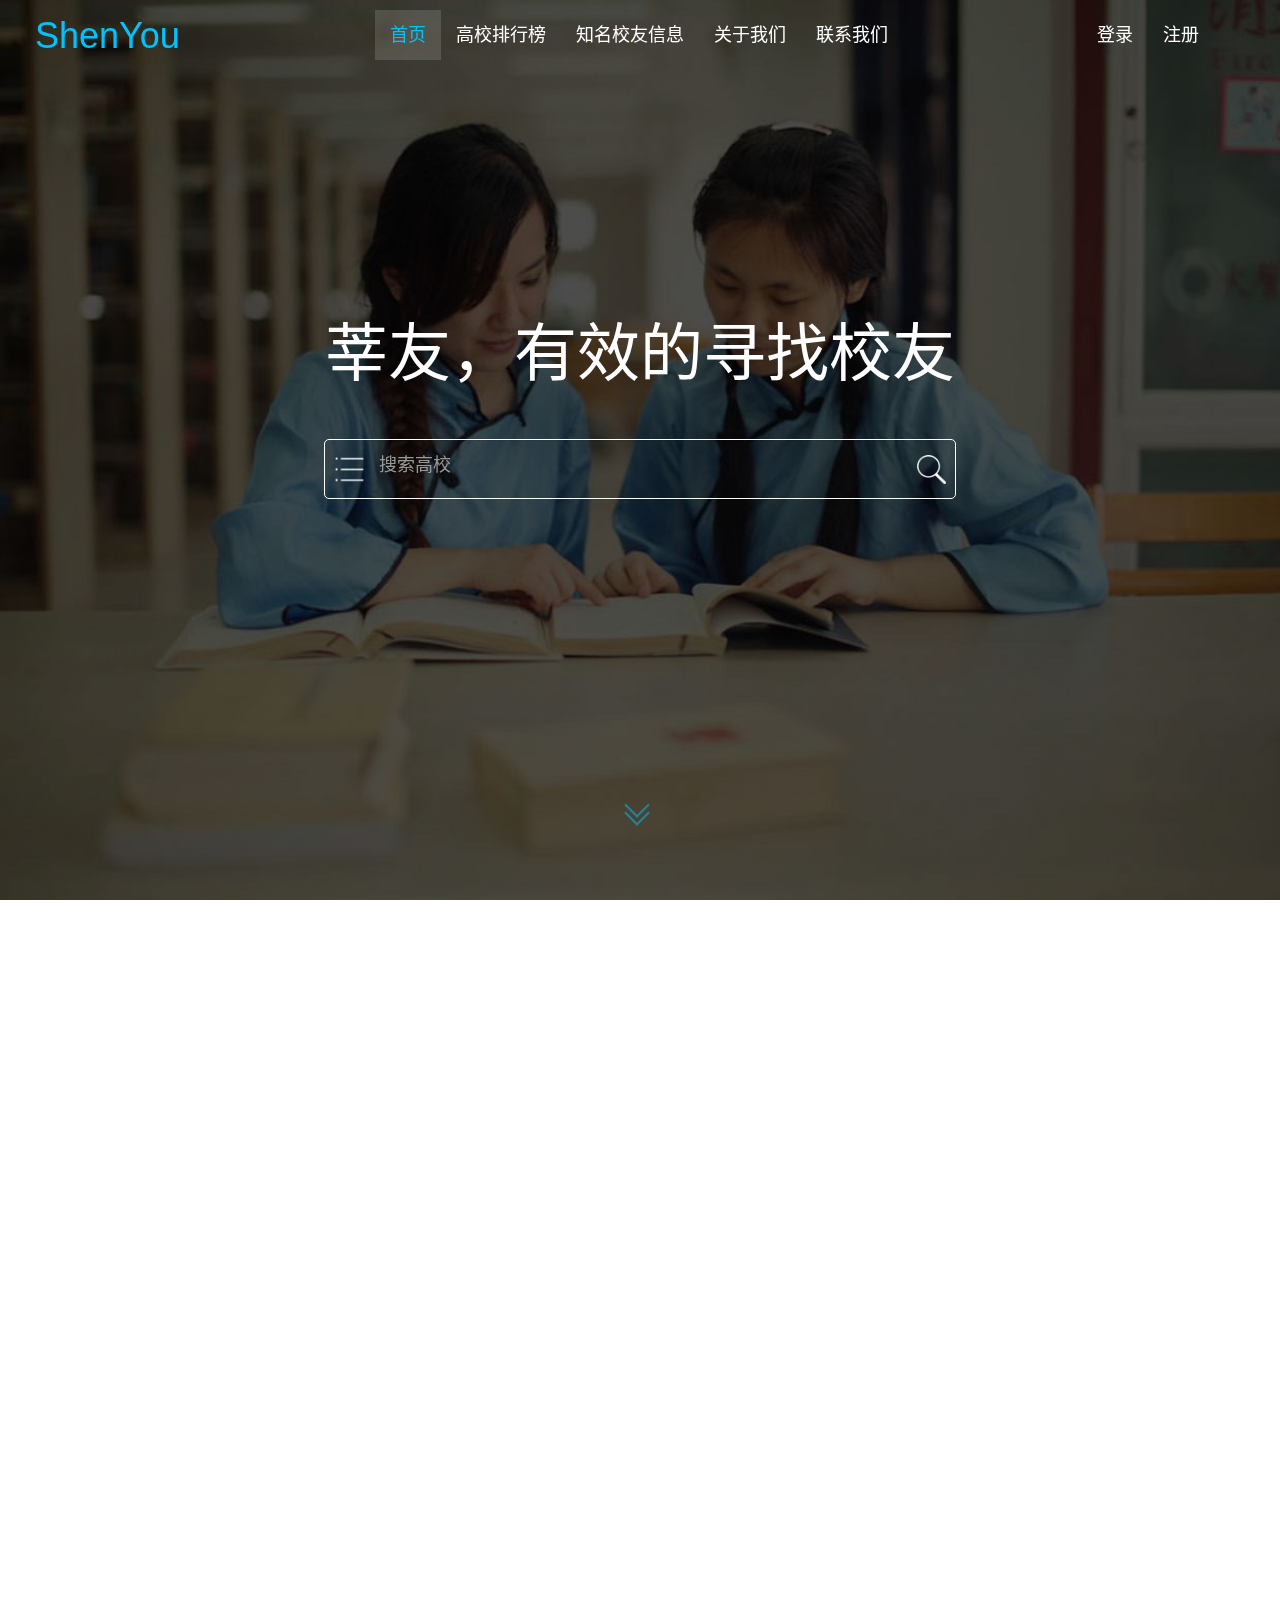
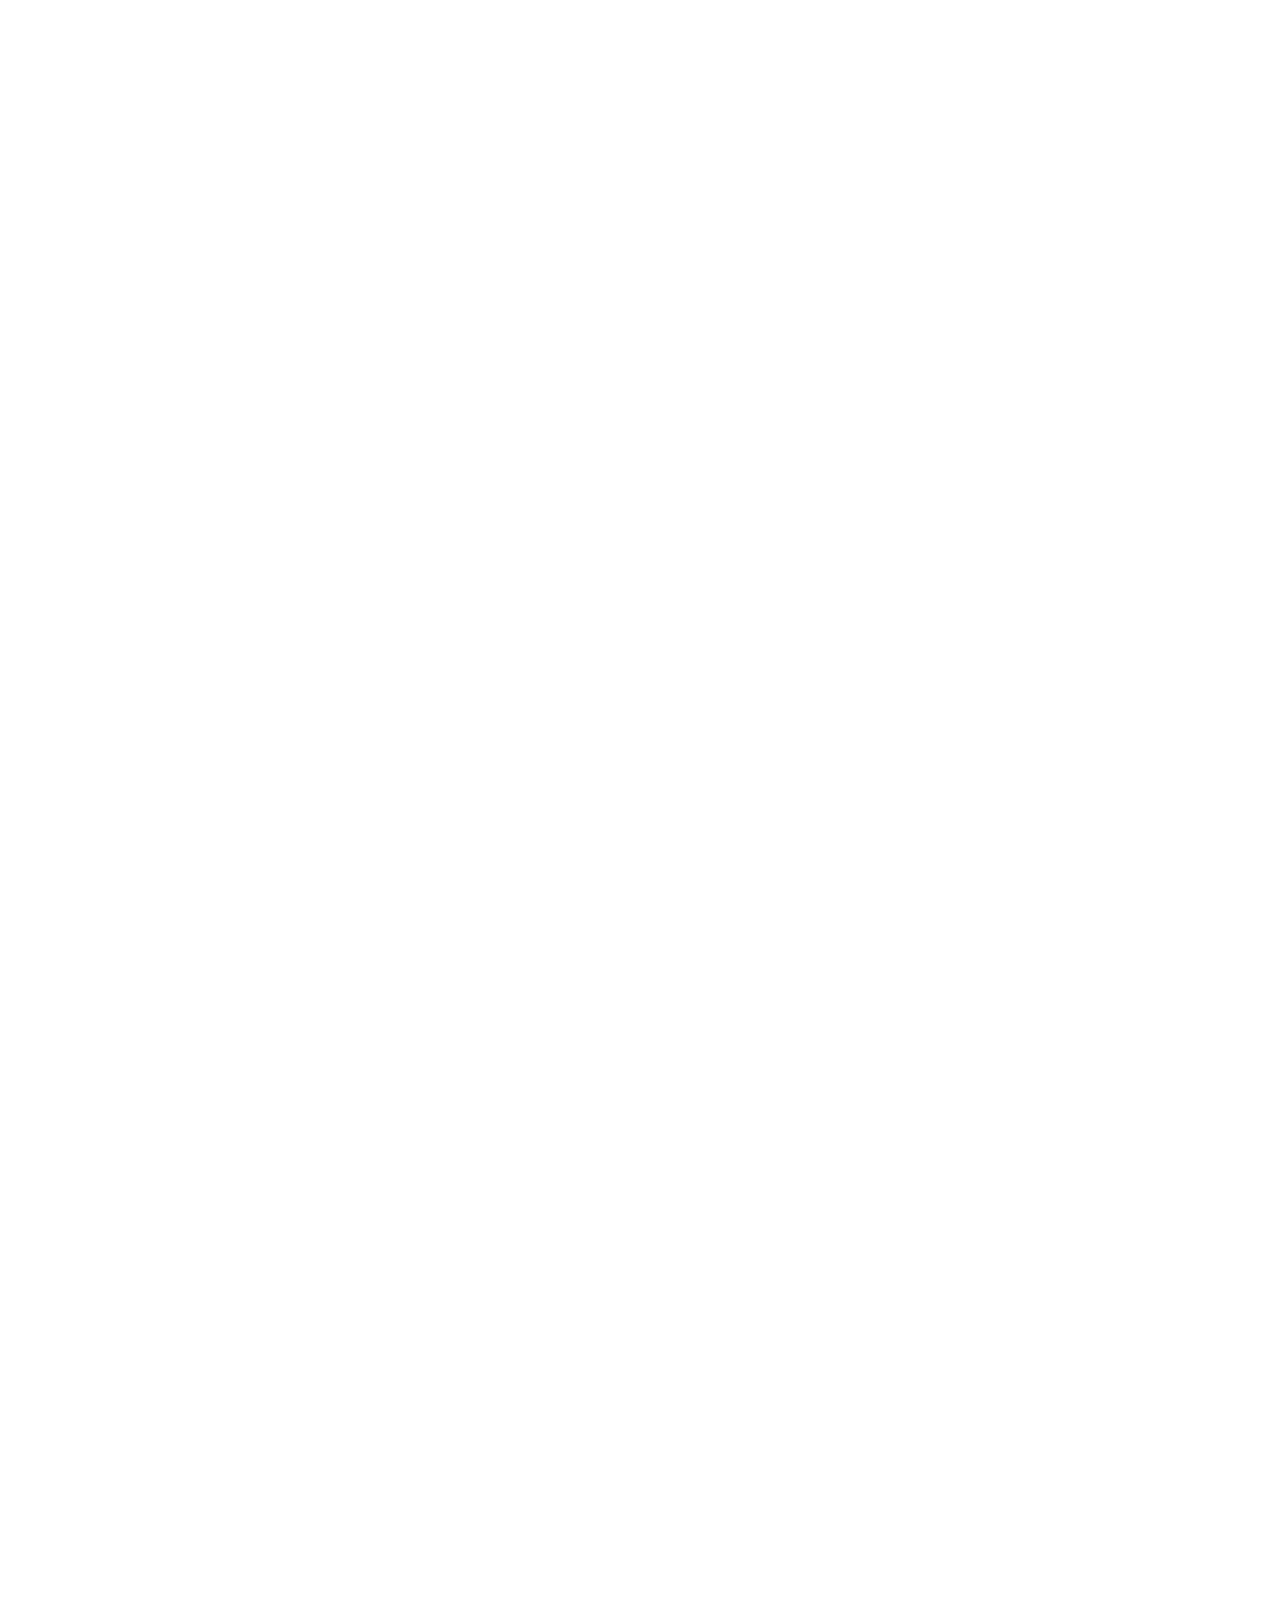
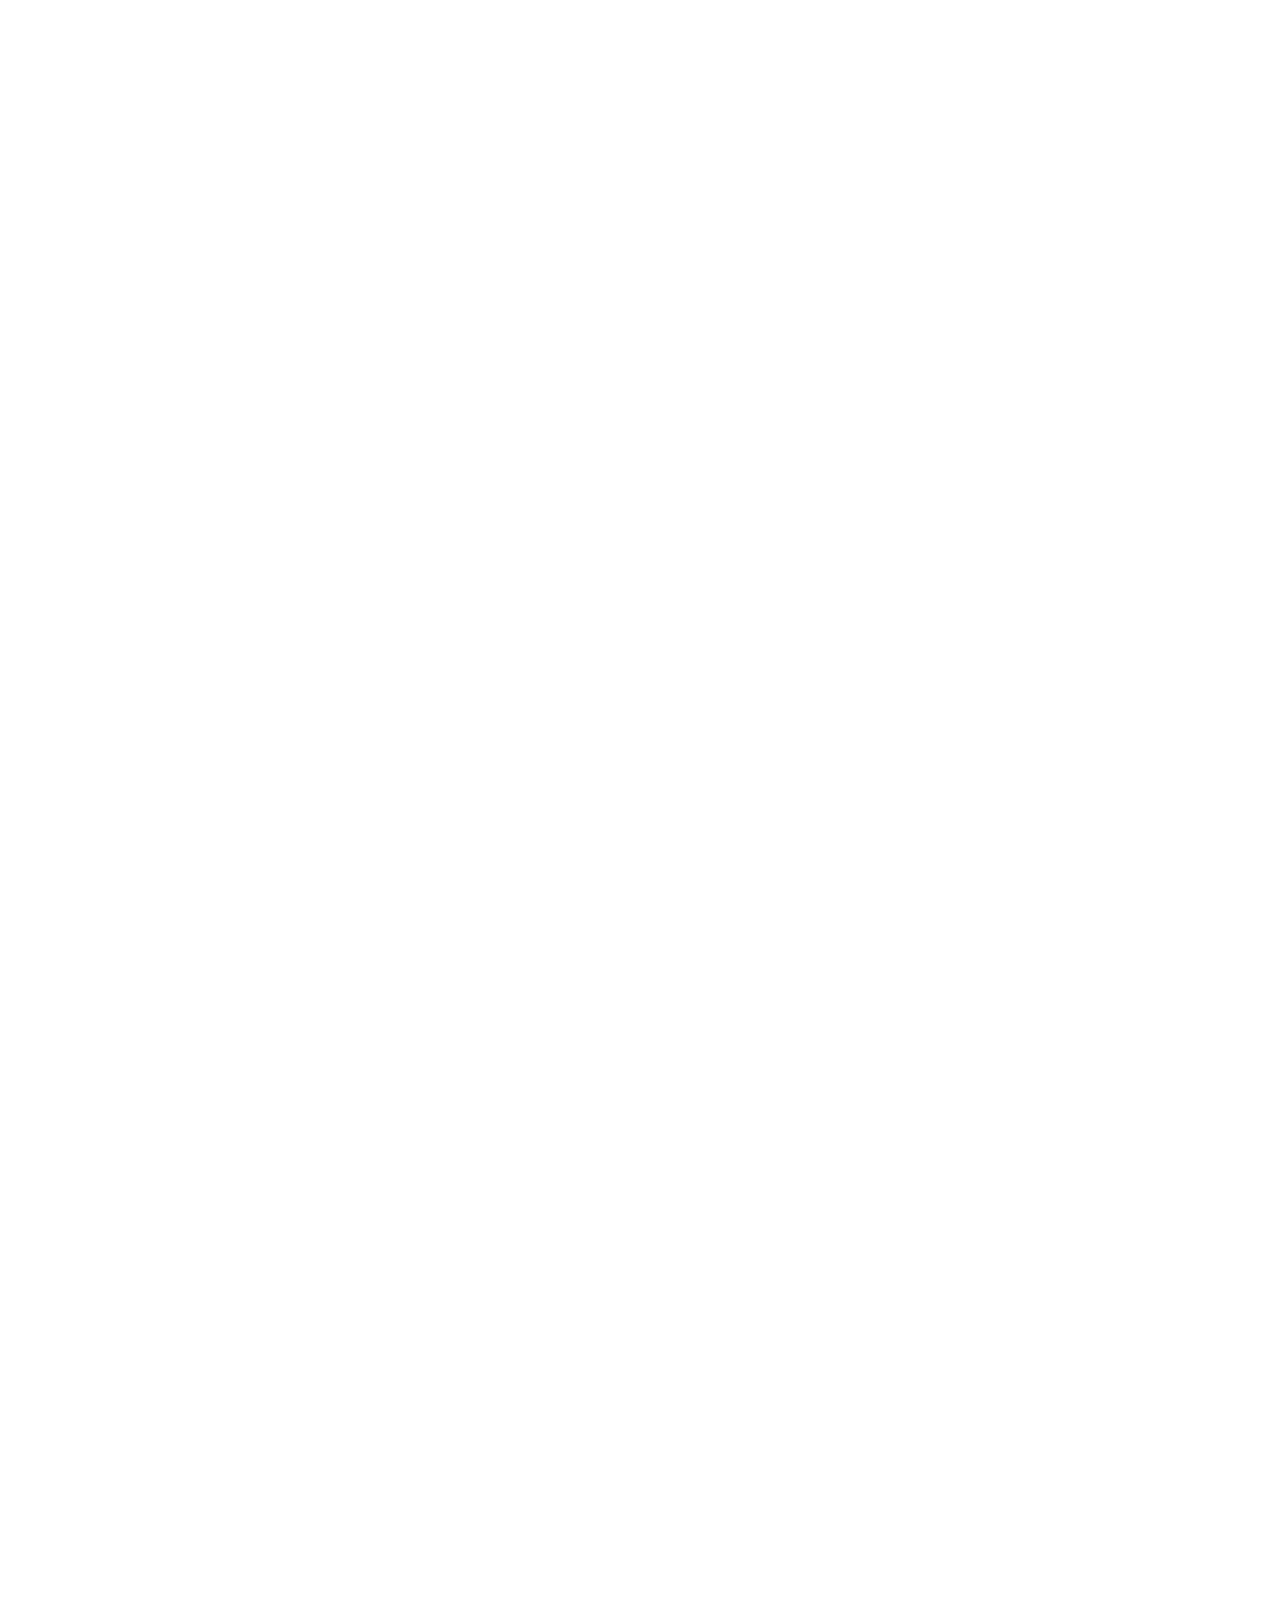
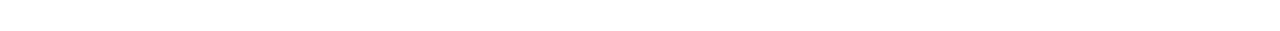
==== Frontend/fore/index.html @ 4da81131 "图片大小、文字" ====
<!DOCTYPE html>
<html lang="zh-CN">

<head>
    <meta charset="utf-8">
    <title>莘友</title>
    <link rel="stylesheet" href="../css/bootstrap.css">
    <link rel="stylesheet" href="../css/jquery.fullPage.css">
    <link rel="stylesheet" href="../css/index.css">
</head>

<body>
    <div id="page-nav" class="jumbotron navbar-fixed-top">
        <nav class="navbar navbar-default">
            <div class="container-fluid">
                <div class="navbar-collapse collapse">
                    <div class="row">
                        <div class="col-md-2">
                            <ul class="nav navbar-nav nav-logo">
                                <a href="index.html">ShenYou</a>
                            </ul>
                        </div>
                        <div class="col-md-8">
                            <ul id="menu" class="nav navbar-nav navbar-respond">
                                <li data-menuanchor="page1" class="active"><a href="index.html">首页</a></li>
                                <li data-menuanchor="page2" class=""><a href="index.html#page2">高校排行榜</a></li>
                                <li data-menuanchor="page3" class=""><a href="index.html#page3">知名校友信息</a></li>
                                <li data-menuanchor="page4" class=""><a href="index.html#page4">关于我们</a></li>
                                <li data-menuanchor="page5" class=""><a href="index.html#page5">联系我们</a></li>
                            </ul>
                        </div>
                        <div class="col-md-2">
                            <ul class="nav navbar-nav nav-login">
                                <li class="incook"><a id="login_a">登录</a></li>
                                <li class="incook"><a id="enroll_a">注册</a></li>
                                <li id="login_user" class="oncook"><a></a></li>
                                <li id="admins" class="oncook"><a>管理中心</a></li>
                                <li id="logout" class="oncook"><a>退出</a></li>
                            </ul>
                        </div>
                    </div>
                </div>
            </div>
        </nav>
    </div>

    <div id="dowebok">
        <div class="section">
            <div id="page-search" class="jumbotron">
                <div class="search-inbox">
                    <form role="form">
                        <h1 data-scroll-reveal="enter top over 1s and move 100px">莘友，有效的寻找校友</h1>
                        <div data-scroll-reveal="enter bottom over 1s and move 100px" class="form-group">
                            <a class="button1 ck1"></a>
                            <input type="text" class="form-control" id="exampleInputEmail1" placeholder="搜索高校">
                            <button id='search_sub' class="button2" type="button"></button>
                        </div>
                        <div id="searchBox" display:none></div>
                    </form>
                    <ul class="ul1">
                        <li><span>华北地区：</span>
                            <a href="javascript:void(0)" data-value="16">北京</a>
                            <a href="javascript:void(0)" data-value="17">天津</a>
                            <a href="javascript:void(0)" data-value="25">河北</a>
                            <a href="javascript:void(0)" data-value="22">山西</a>
                            <a href="javascript:void(0)" data-value="30">内蒙古</a>
                        </li>
                        <li><span>东北地区：</span>
                            <a href="javascript:void(0)" data-value="20">辽宁</a>
                            <a href="javascript:void(0)" data-value="19">吉林</a>
                            <a href="javascript:void(0)" data-value="18">黑龙江</a>
                        </li>
                        <li><span>华东地区：</span>
                            <a href="javascript:void(0)" data-value="11">上海</a>
                            <a href="javascript:void(0)" data-value="12">江苏</a>
                            <a href="javascript:void(0)" data-value="13">浙江</a>
                            <a href="javascript:void(0)" data-value="9">安徽</a>
                            <a href="javascript:void(0)" data-value="15">福建</a>
                            <a href="javascript:void(0)" data-value="10">江西</a>
                            <a href="javascript:void(0)" data-value="14">山东</a>
                        </li>
                        <li><span>华南地区：</span>
                            <a href="javascript:void(0)" data-value="1">广东</a>
                            <a href="javascript:void(0)" data-value="3">广西</a>
                            <a href="javascript:void(0)" data-value="2">海南</a>
                        </li>
                        <li><span>华中地区：</span>
                            <a href="javascript:void(0)" data-value="8">河南</a>
                            <a href="javascript:void(0)" data-value="6">湖北</a>
                            <a href="javascript:void(0)" data-value="7">湖南</a>
                            <a href="javascript:void(0)" data-value="">江西</a>
                        </li>
                        <li><span>西南地区：</span>
                            <a href="javascript:void(0)" data-value="26">四川</a>
                            <a href="javascript:void(0)" data-value="4">贵州</a>
                            <a href="javascript:void(0)" data-value="5">云南</a>
                            <a href="javascript:void(0)" data-value="27">重庆</a>
                            <a href="javascript:void(0)" data-value="28">西藏</a>
                        </li>
                        <li><span>西北地区：</span>
                            <a href="javascript:void(0)" data-value="21">陕西</a>
                            <a href="javascript:void(0)" data-value="23">甘肃</a>
                            <a href="javascript:void(0)" data-value="29">青海</a>
                            <a href="javascript:void(0)" data-value="24">宁夏</a>
                            <a href="javascript:void(0)" data-value="31">新疆</a>
                        </li>
                        <li><span>港澳台地区：</span>
                            <a href="javascript:void(0)" data-value="32">香港</a>
                            <a href="javascript:void(0)" data-value="33">澳门</a>
                            <a href="javascript:void(0)" data-value="34">台湾</a>
                        </li>
                    </ul>
                    <ul class="ul2"></ul>
                </div>
                <a href="#abouts" class="scroll-down toscroll hidden-xs">
                    <span class="down-button scroll-button"></span>
                    <span class="down-button scroll-button"></span>
                </a>
            </div>
        </div>
        <div class="section">
            <div id="page-top" class="jumbotron">
                <div class="container">
                    <h2 class="project">2017年中国大学排行榜10强</h2>
                    <div class="xian"></div>
                    <div class="table-responsive">
                        <table class="table ">
                            <tr>
                                <th>#</th>
                                <th>学校名称</th>
                                <th>所在地区</th>
                                <th>总分</th>
                                <th>星级排名</th>
                                <td class="top1">
                                </td>                            
                            </tr>
                            <tr>
                                <td><img src="../img/top1.jpg" alt=""></td>
                                <td>北京大学</td>
                                <td>北京</td>
                                <td>100.00</td>
                                <td>8星级</td>
                                <td>
                                </td>
                            </tr>
                            <tr>
                                <td><img src="../img/top2.jpg" alt=""></td>
                                <td>清华大学</td>
                                <td>北京</td>
                                <td>96.91</td>
                                <td>8星级</td>
                                <td>
                                </td>
                            </tr>
                            <tr>
                                <td><img src="../img/top3.jpg" alt=""></td>
                                <td>武汉大学</td>
                                <td>湖北</td>
                                <td>82.57</td>
                                <td>6星级</td>
                                <td>
                                </td>
                            </tr>
                            <tr>
                                <td>4</td>
                                <td>复旦大学</td>
                                <td>上海</td>
                                <td>82.47</td>
                                <td>7星级</td>
                                <td>
                                </td>
                            </tr>
                            <tr>
                                <td>5</td>
                                <td>浙江大学</td>
                                <td>浙江</td>
                                <td>82.31</td>
                                <td>6星级</td>
                                <td>
                                </td>
                            </tr>
                            <tr>
                                <td>6</td>
                                <td>上海交通大学</td>
                                <td>上海</td>
                                <td>81.73</td>
                                <td>6星级</td>
                                <td>
                                </td>
                            </tr>
                            <tr>
                                <td>7</td>
                                <td>南京大学</td>
                                <td>江苏</td>
                                <td>80.23</td>
                                <td>7星级</td>
                                <td>
                                </td>
                            </tr>
                            <tr>
                                <td>8</td>
                                <td>中国人民大学</td>
                                <td>北京</td>
                                <td>79.28</td>
                                <td>7星级</td>
                                <td>
                                </td>
                            </tr>
                            <tr>
                                <td>9</td>
                                <td>吉林大学</td>
                                <td>吉林</td>
                                <td>76.01</td>
                                <td>6星级</td>
                                <td>
                                </td>
                            </tr>
                            <tr id="line">
                                <td>10</td>
                                <td>华中科技大学</td>
                                <td>湖北</td>
                                <td>74.84</td>
                                <td>6星级</td>
                                <td>
                                </td>
                            </tr>
                        </table>
                    </div>
                </div>
            </div>
        </div>
        <div class="section">
            <div id="page-student" class="jumbotron">
                <div class="container">
                    <h2 class="project">知名校友信息</h2>
                    <div class="xian"></div>
                    <div id="aa">
                                            <div class="row">
                        <div class="col-md-3 dd dd1"></div>
                        <div class="col-md-3 ss">
                            <h5 class="sign">政界校友</h5>
                            <h4 class="title">许达哲</h4>
                            <P>许达哲，男，汉族，1956年9月出生，湖南浏阳人，研究生，工学硕士，研究员，1975年12月参加工作，1982年1月加入中国共产党。现任十八届中央委员，湖南省委副书记，省人民政府省长、党组书记。
                            </P>
                            <div class="bor"><div class="bori"></div></div>
                        </div>
                        <div class="col-md-3 dd dd2"></div>
                        <div class="col-md-3 ss">
                            <h5 class="sign">商界校友</h5>
                            <h4 class="title">李彦宏</h4>
                            <P>百度公司的联合创始人、董事长兼首席执行官，全面负责百度公司的战略规划和运营管理。李先生自2000年1月百度成立以来就任职其董事会主席，并于2004年1月起出任百度首席执行官。2000年2月至2003年12月任职百度总裁。
                            </P>
                            <div class="bor"><div class="bori"></div></div>
                        </div>
                    </div>
                    <div class="row">
                        <div class="col-md-3 ss">
                            <h5 class="sign">商界校友</h5>
                            <h4 class="title">魏栓师</h4>
                            <P>高级经济师,现任包钢(集团)公司董事长、党委书记。2012.06-2015.04内蒙古自治区国资委党委委员、副主任兼内蒙古国有资产运营有限公司董事长;2015.04-2016.04内蒙古自治区国资委党委书记、主任;2016.04--包钢(集团)公司董事长、党委书记。
                            </P>
                            <div class="borr"><div class="borii"></div></div>
                        </div>
                        <div class="col-md-3 dd dd3"></div>
                        <div class="col-md-3 ss">
                            <h5 class="sign">学界校友</h5>
                            <h4 class="title">艾国祥</h4>
                            <P>天体物理学家，1938年2月生于湖南益阳。1963年毕业于北京大学地球物理系。1993年当选为中国科学院院士。2002年当选为第三世界科学院院士。中国科学院国家天文台研究员。曾任中国科学院北京天文台台长，中国科学院数学物理学部主任，1997～2000年任国际天文学联合会第十委员会主席。
                            </P>
                            <div class="borr"><div class="borii"></div></div>
                        </div>
                        <div class="col-md-3 dd dd4"></div>
                    </div>
                    </div>
                </div>
            </div>
        </div>
        <div class="section">
            <div id="page-about" class="jumbotron">
                <div class="container">
                    <h2 class="project">莘友项目</h2>
                    <div class="xian"></div>
                    <p class="intr">&nbsp;&nbsp;&nbsp;&nbsp;&nbsp;&nbsp;&nbsp;莘友网以“帮助高校管理校友信息”为理念，以帮助高校， 知名校友之间的交流合作，以更好的实现校友经济为宗旨，致力于帮助高校全面掌握知名校友信息。 以搜索引擎模式，以“检索校友信息”为基本功能，为高校构建管理平台；同时为用户提供了解的平台 ，用户登录后可以选择自己想要关注的校友，以实时掌握校友动态。
                    </p>
                    <p>&nbsp;&nbsp;&nbsp;&nbsp;&nbsp;&nbsp;&nbsp;莘友网是为用户提供的信息是通过用户自主选择想要了解的信息，来方便用户能够在最短的时间 了解到信息，为用户节约时间。同时我们的信息会实时更新，确保用户了解到最新的消息。我们网站 最大的亮点就是实现高效的信息管理功能。
                    </p>
                    <h2 class="team">莘友团队</h2>
                    <div class="xian"></div>
                    <div id="carousel-example-team" class="carousel slide" data-ride="carousel">
                        <!-- Wrapper for slides -->
                        <div class="carousel-inner">
                            <div class="item active">
                                <div class="row">
                                    <div class="col-md-2">
                                        <div class="zy"></div>
                                    </div>
                                    <div class="col-md-2"><img src="../img/wrj.jpg" alt="..." class="img-circle"></div>
                                    <div class="col-md-6">
                                        <p class="js">性格开朗，为人细心，做事认真，有责任心。团队角色：前端页面布局和设计，熟悉html5，css3，javascript语言，熟练掌握bootstrap，weui框架和Photoshop软件。</p>
                                        <div class="xian"></div>
                                        <p class="name">王睿佳</p>
                                    </div>
                                    <div class="col-md-2">
                                        <div class="yy"></div>
                                    </div>
                                </div>
                            </div>
                            <div class="item">
                                <div class="row">
                                    <div class="col-md-2">
                                        <div class="zy"></div>
                                    </div>
                                    <div class="col-md-2"><img src="../img/whj.jpg" alt="..." class="img-circle"></div>
                                    <div class="col-md-6">
                                        <p class="js">性格开朗，爱好广泛。   团队角色：整体运营，数据整合，功能开发，熟悉Axure，ppt，pr等软件的应用，了解互联网运营</p>
                                        <div class="xian"></div>
                                        <p class="name">吴虹洁</p>
                                    </div>
                                    <div class="col-md-2">
                                        <div class="yy"></div>
                                    </div>
                                </div>
                            </div>
                            <div class="item">
                                <div class="row">
                                    <div class="col-md-2">
                                        <div class="zy"></div>
                                    </div>
                                    <div class="col-md-2"><img src="../img/yy.jpg" alt="..." class="img-circle"></div>
                                    <div class="col-md-6">
                                        <p class="js">爱钻研、爱折腾、追求完美 团队角色：后台研发 熟悉PHP语言及框架的使用，熟悉数据库MySQL操作，了解前端html、css、JavaScript、ajax， 熟悉Git的使用。
                                        </p>
                                        <div class="xian"></div>
                                        <p class="name">于越</p>
                                    </div>
                                    <div class="col-md-2">
                                        <div class="yy"></div>
                                    </div>
                                </div>
                            </div>
                        </div>
                        <!-- Controls -->
                        <a class="left carousel-control" href="#carousel-example-team" data-slide="prev">
                            <span class="glyphicon glyphicon-chevron-left"></span>
                        </a>
                        <a class="right carousel-control" href="#carousel-example-team" data-slide="next">
                            <span class="glyphicon glyphicon-chevron-right"></span>
                        </a>
                    </div>
                </div>
            </div>
        </div>
        <div class="section">
            <div id="page-contect" class="jumbotron">
                <div class="container">
                    <div class="link">
                        <h2 class="contect-us">联系我们</h2>
                        <div class="xian"></div>
                        <div class="row">
                            <div class="col-md-4 first">
                                <div class="one">
                                    <div class="one1"></div>
                                </div>
                                <div class="content">
                                    <h4>联系客服</h4>
                                    <h5>电话：400-630-9191</h5>
                                    <h5>邮箱：service@sctuhuan.com</h5>
                                    <h5>工作时间：09：00~18：00（周一到周日）</h5>
                                </div>
                            </div>
                            <div class="col-md-4">
                                <div class="one">
                                    <div class="one2"></div>
                                </div>
                                <div class="content">
                                    <h4>商务合作</h4>
                                    <h5>联系人：王经理</h5>
                                    <h5>电话：028-83226092</h5>
                                </div>
                            </div>
                            <div class="col-md-4">
                                <div class="one">
                                    <div class="one3"></div>
                                </div>
                                <div class="content">
                                    <h4>公司地址</h4>
                                    <h5>湖南省长沙市芙蓉区人民东路</h5>
                                    <h5>邮编：610017</h5>
                                    <h5>传真：028-83226095</h5>
                                </div>
                            </div>
                        </div>
                    </div>
                    <div class="back">
                        <h2 class="feedback">反馈意见</h2>
                        <div class="xian"></div>
                        <div class="row">
                            <div class="col-md-12 col-sm-12 col-xs-12 form-group3">
                                <label class="sr-only" for="message">Your message</label>
                                <textarea class="form-control" id="message" name="message" placeholder="你想对我们说..." rows="8"></textarea>
                            </div>
                            <div class="col-md-12 col-sm-12 col-xs-12 form-group4">
                                <button type="button" class="btn btn-primary btn-submit" id="send-advise">发送</button>
                                <button type="button" class="btn btn-primary btn-submit" id="send-false" style="display: none;color:red;">抱歉！请您先登录</button>
                            </div>
                        </div>
                    </div>
                </div>
            </div>
        </div>
    </div>

    <!-- 登录注册模态框 -->
    <div id="login" class="modal fade">
        <div class="modal-dialog">
            <div class="modal-content">
                <div class="modal-header">
                    <button type="button" class="close"><span>&times;</span></button>
                    <h3 class="modal-title text-center"">ShenYou</h3>
                </div>
                <div class="modal-body">
                <div class="modal-body-title">
                    <div class="xian left"></div>
                    <div class="xian right"></div>
                    <span class="login-tit">欢迎进入莘友网！</span>
                </div>
                    
                    <form class="form-horizontal" role="form" id="form_reg">

                        <div class="form-group">
                            <label for="inputEmail3" class="col-md-3 control-label">邮箱：</label>
                            <div class="col-md-9">
                                <input type="text" class="form-control" id="input1" placeholder="请输入邮箱" required="required">
                            </div>
                            <label id="input1-d">邮箱输入有误</label>
                        </div>
                        <div class="form-group">
                            <label for="inputEmail3" class="col-md-3 control-label">密码：</label>
                            <div class="col-md-9">
                                <input type="password" class="form-control" id="input2" placeholder="请输入密码" required="required">
                            </div>
                            <label id="input2-d">密码输入有误</label>
                        </div>
                        <div class="form-group">
                            <button type="button" class="btn btn-primary btn-block" id="login-btn">登录</button>
                            <input id="login-btn-s" type="hidden" value="">
                            <button class="reset" type="reset"></button>
                        </div>
                    </form>
                    <a id="unkownPassword">忘记密码<<</a>
                </div>
            </div>
        </div>
    </div>
    <div id="enroll" class="modal fade">
        <div class="modal-dialog">
            <div class="modal-content">
                <div class="modal-header">
                    <button type="button" class="close"><span>&times;</span></button>
                    <h3 class="modal-title text-center">ShenYou</h3>
                </div>
                <div class="modal-body">
                    <div class="modal-body-title"><div class="xian left"></div>
                    <div class="xian right"></div>
                    <span class="login-tit">欢迎注册莘友网！</span></div>
                    <form class="form-horizontal" role="form" id="form_reg">
                        <div class="form-group">
                            <label for="inputEmail3" class="col-md-3 control-label">昵&nbsp;&nbsp;&nbsp;&nbsp;&nbsp;&nbsp;&nbsp;&nbsp;称：</label>
                            <div class="col-md-9">
                                <input type="text" class="form-control" id="input3" placeholder="请输入昵称" required="required">
                            </div>
                        </div>
                        <div class="form-group">

                            <label for="inputPassword3" class="col-md-3 control-label">密&nbsp;&nbsp;&nbsp;&nbsp;&nbsp;&nbsp;&nbsp;&nbsp;码：</label>
                            <div class="col-md-9">
                                <input type="password" class="form-control" id="inputPassword1" placeholder="请输入密码" required="required">
                                <label id="inputPassword1-c">密码不得少于8位</label>
                            </div>
                        </div>
                        <div class="form-group">
                            <label for="inputPassword3" class="col-md-3 control-label">确认密码：</label>
                            <div class="col-md-9">
                                <input type="password" class="form-control" id="inputPassword2" placeholder="请再次输入密码" required="required">
                                <label id="inputPassword2-d">两次输入的密码不同</label>
                            </div>
                        </div>
                        <div class="form-group">
                            <label for="inputEmail6" class="col-md-3 control-label">所在高校：</label>
                            <div class="col-md-9" id="inschool">
                                <input type="text" class="form-control" id="inputEmail7" data-value='' placeholder="请输入你所在的学校" required="required">
                                <div id="regist-searchBox" style=""></div>
                            </div>
                        </div>
                        <div class="form-group">
                            <label for="input6" class="col-md-3 control-label">邮&nbsp;&nbsp;&nbsp;&nbsp;&nbsp;&nbsp;&nbsp;&nbsp;&nbsp;箱：</label>
                            <div class="col-md-9">
                                <input type="email" class="form-control" id="input4" placeholder="请输入邮箱号" required="required">
                                <button type="button" class="btn btn-primary" id="send-code">发送验证码</button>
                                <div id="both1"></div>
                                <label id="input4-d">此邮箱已被注册</label>
                            </div>
                        </div>
                        <div class="form-group">
                            <label for="inputEmail7" class="col-md-3 control-label">验&nbsp;&nbsp;证&nbsp;&nbsp;码：</label>
                            <div class="col-md-9">
                                <input type="text" class="form-control" id="inputEmail8" placeholder="请输入验证码" required="required">
                                <label id="inputEmail8-d">验证码有误</label>
                            </div>
                        </div>
                        <div class="form-group">
                            <button type="button" class="btn btn-primary btn-block" id="register-btn">注册</button>
                            <button class="reset" type="reset"></button>
                        </div>
                    </form>
                </div>
            </div>
        </div>
    </div>
    <div class="modal fade" id="unkownPasswordMd">
        <div class="modal-dialog">
            <div class="modal-content">
                <div class="modal-header">
                    <button type="button" class="close" data-dismiss="modal" aria-hidden="true">&times;</button>
                    <h4 class="modal-title" id="myModalLabel">找回密码</h4>
                </div>
                <div class="modal-body modal2">
                    <form class="form-horizontal" role="form">

                        <div class="form-group">
                            <label for="input6" class="col-md-3 control-label">邮&nbsp;&nbsp;&nbsp;&nbsp;&nbsp;&nbsp;箱：</label>
                            <div class="col-md-7">
                                <input type="email" class="form-control" id="input5" placeholder="请输入邮箱号" required="required">
                                <button type="button" class="btn btn-primary" id="send-code-agin">发送验证码</button>
                                <div id="both2"></div>
                                <label id="input5-d">此邮箱有误</label>
                            </div>
                        </div>
                        <div class="form-group">
                            <label for="inputEmail10" class="col-md-3 control-label">验&nbsp;证&nbsp;码：</label>
                            <div class="col-md-7">
                                <input type="text" class="form-control" id="inputEmail9" placeholder="请输入验证码">
                                <label id="inputEmail9-d">验证码有误</label>
                            </div>
                        </div>
                        <div class="form-group">
                            <label for="inputPassword3" class="col-md-3 control-label">新&nbsp;密&nbsp;码：</label>
                            <div class="col-md-7">
                                <input type="password" class="form-control" id="inputPassword3" placeholder="请输入密码">
                                <label id="inputPassword3-d">密码不得少于8位</label>
                            </div>
                        </div>
                        <div class="form-group">
                            <label for="inputPassword3" class="col-md-3 control-label">确认密码：</label>
                            <div class="col-md-7">
                                <input type="password" class="form-control" id="inputPassword4" placeholder="请再次输入密码">
                                <label id="inputPassword4-d">两次输入的密码不同</label>
                            </div>
                        </div>
                        <button type="button" class="btn btn-primary btn-block" id="modify" data-dismiss="modal">确认找回</button>
                        <button class="reset" type="reset"></button>
                    </form>
                </div>
                <div class="modal-footer">
                    <button type="button" class="btn btn-default" data-dismiss="modal">关闭</button>
                </div>
            </div>
            <!-- /.modal-content -->
        </div>
        <!-- /.modal-dialog -->
    </div>
</body>
<script src="../js/jquery.1.10.2.min.js"></script>      <!-- JQ库 -->
<script src="../js/bootstrap.js"></script>              <!-- bootstrap库 -->
<script src="../js/jquery.fullPage.min.js"></script>    <!-- 全屏插件 -->
<script src="../js/scrollReveal.js"></script>           <!-- scrollReveal插件 -->
<script src="../js/jquery.cookie.js"></script>          <!-- cookie 插件 -->   
<script src="../js/common.func.js"></script>            <!-- 公共函数库 -->
<script src="../js/common.js"></script>                 <!-- 公共调用 -->
<script src="../js/index.js"></script>     
</html>
<script>
$('#myTab a').click(function(e) {
        e.preventDefault()
        $(this).tab('show')
    });
</script>
---- Frontend/css/index.css ----
.jumbotron {
    padding: 0px;
    margin-bottom: 0px;
    background: transparent;
}
.section {
    text-align: center;
    font: 50px "Microsoft Yahei";
    color: #fff;
}
#page-nav {
    height: 80px;
    background: transparent;
    border-width: 0px;
}

#page-nav .container-fluid {
    height: 80px;
}

#page-nav .navbar-default {
    background: transparent;
    border: none;
}

#page-nav .navbar-nav {
    float: none;
    background: transparent;
}

#page-nav ul.nav-logo a {
    display: block;
    font-size: 36px;
    margin-top: 10px;
    color: #00c2ff;
    text-decoration: none;
    margin-left: 20px;
}

#page-nav ul.navbar-left {
    display: inline;
}

#page-nav ul.nav-login {
    margin-top: 10px;
}

#page-nav ul.navbar-respond {
    display: block;
    margin: 0 auto;
    width: 530px;
    margin-top: 10px;
    text-align: center;
}

#page-nav ul.navbar-respond li a {
    display: block;
    font-size: 18px;
    color: #fff;
    background-color: transparent;
    position: relative;
    z-index: 1;
}

#page-nav ul.navbar-respond li.active a, 
#page-nav ul.navbar-respond li a:hover {
    color: #00c2ff;
}
.navbar-nav>li:hover::after, .navbar-nav>li.active::after {
    opacity: .14;
    transform: scale(1);
}

.navbar-nav>li::after {
    content: '';
    position: absolute;
    z-index: 0;
    width: 100%;
    height: 100%;
    top: 0;
    left: 0;
    background-color: #fff;
    transition: all .3s;
    -moz-transition: all .3s;
    -webkit-transition: all .3s;
    -o-transition: all .3s;
    opacity: .3;
    transform: scale(0);
}

#page-nav ul.navbar-right {
    margin-right: 100px;
}

#page-nav ul.nav-login li a {
    display: block;
    font-size: 18px;
    color: #fff;
    position: relative;
    z-index: 1;
}

.navbar-default .navbar-nav>li>a {
    color: #fff;
    font-size: 18px;
}

#page-search {
    height: 100%;
    background-size: 100% 100%;
    background-repeat: no-repeat;
    position: relative;
    background-image: url(../img/sc6.jpg);
}
#page-search h1{
    font-weight: 100;
}
#page-search .search-inbox {
    padding-top: 300px;
}
#page-search form {
    width: 632px;
    height: auto;
    margin: 0 auto;
}
#page-search a {
    display: block;
    margin-top: 30px;
    color: #fff;
    text-decoration: none;
}
#page-search .form-group {
    margin-top: 50px;
    width: 632px;
    height: 60px;
    border-radius: 5px;
    border: 1px solid #fff;
}
#page-search .form-group .form-control {
    height: 51px;
    width: 540px;
    background-color: transparent;
    border: none;
    font-size: 18px;
    color: #fff;
    float: left;
}
#page-search .form-group .button1, #page-search .form-group .button2 {
    background-color: transparent;
    background-size: 90% 90%;
    background-repeat: no-repeat;
    width: 32px;
    height: 32px;
    border: none;
}
#page-search .form-group .button1 {
    margin: 15px 0 0 10px;
    float: left;
    background-image: url(../img/menu1.jpg);
    color: #00caff;
}
#page-search .form-group .button2 {
    margin: 15px 0 0 10px;
    float: left;
    background-image: url(../img/search.jpg);
}
#page-search .form-group .form-control:focus {
    box-shadow: none;
}
#page-search ul {
    width: 630px;
    height: 500px;
    background: url(../img/sousuobg.jpg) no-repeat;
    padding-left: 0px;
    list-style: none;
    margin-top: -14px;
}
#searchBox ul {
    width: 630px;
    height: 150px;
    background: url(../img/sousuobg.jpg) no-repeat;
    padding-left: 0px;
    list-style: none;
    margin-top: -14px;
}
#page-search .ul2{
    overflow-y: scroll;
    overflow-x: hidden;
    height: 250px;
}
#page-search .ul1 li,
#page-search .ul2 li {
    float: left;
    height: 26px;
    line-height: 26px;
    width: 630px;
    font-size: 14px;
    margin: 4px 0 0 0;
    text-align: left;
}
#page-search .ul2 li:hover {
    background: #428bca;
}
#searchBox ul li {
    float: left;
    height: 26px;
    line-height: 26px;
    width: 630px;
    font-size: 14px;
    margin: 2px 0 0 0;
    text-align: left;
    padding-left: 55px;
    cursor: default;
}
#page-search ul li a, #page-search ul li span {
    float: left;
    display: block;
    margin: 0px 0 0 10px;
    padding: 1px 3px;
    color: #fff;
}
#page-search .ul1 li a:hover {
    color: #00c2ff;
}
#page-search ul.ul1, #page-search ul.ul2 {
    margin: 0 auto;
    margin-top: -13px;
}
#page-search ul.ul2 {
    padding-left: 10px;
    padding-top: 5px;
}
.scroll-down {
    position: absolute;
    bottom: -27px;
    left: 50%;
    z-index: 5;
    display: inline-block;
    -webkit-transform: translate(0, -50%);
    -moz-transform: translate(0, -50%);
    -o-transform: translate(0, -50%);
    -ms-transform: translate(0, -50%);
    transform: translate(0, -50%);
    color: #fff;
    letter-spacing: .1em;
    text-decoration: none;
    -webkit-transition: opacity .3s;
    -moz-transition: opacity .3s;
    -o-transition: opacity .3s;
    transition: opacity .3s;
    padding-top: 70px
}
.down-button:first-child {
    bottom: 78px;
    -webkit-animation-delay: .15s;
    -moz-animation-delay: .15s;
    -o-animation-delay: .15s;
    animation-delay: .15s
}
.scroll-button {
    font-size: 40px;
    cursor: pointer;
    position: absolute;
    left: 50%;
    z-index: 30;
    color: rgba(255, 255, 255, .7);
    width: 18px;
    height: 18px;
    text-align: center;
    transition: all .2s ease-in-out;
    opacity: .5;
    -webkit-animation: sdb05 1.5s infinite;
    -moz-animation: sdb05 1.5s infinite;
    -o-animation: sdb05 1.5s infinite;
    animation: sdb05 1.5s infinite;
    box-sizing: border-box;
    border-left: 2px solid #00c2ff;
    border-bottom: 2px solid #00c2ff;
    -webkit-transform: rotate(-45deg);
    -moz-transform: rotate(-45deg);
    -o-transform: rotate(-45deg);
    -ms-transform: rotate(-45deg);
    transform: rotate(-45deg);
    margin-left: -12px
}
.down-button {
    bottom: 70px
}
@keyframes sdb05 {
    0% {
        transform: rotate(-45deg) translate(0, 0);
        opacity: 0
    }
    50% {
        opacity: 1
    }
    100% {
        transform: rotate(-45deg) translate(-20px, 20px);
        opacity: 0
    }
}
#login .modal-dialog {
    width: 520px;
    height: 430px;
    position: absolute;
    top: 50%;
    left: 50%;
    margin: -215px 0 0 -260px;
}
#login .modal-dialog .modal-body {
    padding: 0px 100px 20px 100px;
}
#login .modal-content{
    height: 380px;
    width: 490px;
}
#login .modal-dialog .modal-body .login-tit {
    text-align: center;
    display: block;
    font-size: 18px;
    color: #000;
    margin: -11px 20px 10px;
    font-size: 20px;
    padding-left: 20px;
}
#login .modal-dialog .modal-body .xian {
    width: 60px;
    height: 1px;
    background-image: url(../img/xian.jpg);
}
#login .modal-dialog .modal-body .left {
    margin: 40px 0 0 0;
}
#login .modal-dialog .modal-body .right {
    margin: 0 0 0 250px;
}
#login .modal-header {
    padding: 8px 15px 8px 15px;
}
.modal-header .modal-title{
    color: #00C2FF;
    font-size: 27px;
}
#login .modal-body .modal-body-title {
    width: 80%;
    height: 50px;
    margin: 0 auto;
}
#input1-d,#input2-d{
    display: none;
    color: red;
    padding-left: 120px;
}
#inputPassword1-c,#inputPassword2-d{
    display: none;
    color: red;
    padding-left: 120px;
}
#unkownPassword{
    text-decoration: none;
    display: block;
    float:right;
    cursor:pointer;
    font-size: 14px;
}
#login .col-md-3{
    font-size: 16px;
}
.reset{
    display: none;
}
.btn-block {
    display: block;
    width: 76%;
    margin-left: 7%;
}
.modal-dialog {
    width: 600px;
    margin: 250px auto;
}
#input5 {
    width: 68%;
    float: left;
}
.modal2 {
    position: relative;
    padding: 45px 0 45px 25px;
    margin-left: 20px;
}
.form-horizontal .control-label {
    font-size: 16px;
}
#enroll .modal-dialog {
    width: 520px;
    height: 430px;
    position: absolute;
    top: 50%;
    left: 50%;
    margin: -215px 0 0 -260px;
}
.incook{
    cursor: pointer;
}
#enroll .modal-header{
    padding: 8px;
}
#enroll .modal-dialog .modal-body {
    padding: 0px 60px 20px 60px;
}
#inschool{
    position: relative;
}
#input4{
    width: 65%;
    float: left;
}
#input4-d,#inputEmail8-d,#input5-d,#inputEmail9-d,#inputPassword3-d,#inputPassword4-d{
    display: none;
    color: red;
}
#send-code,#send-code-agin{
    float: right;
}
#both1,#both2{
    height: 0px;
    clear: both;
}
#enroll .modal-dialog .modal-body .login-tit {
    text-align: center;
    display: block;
    color: #000;
    margin: -11px 20px 10px;
    font-size: 20px;
}
#enroll .modal-body .modal-body-title {
    width: 80%;
    height: 50px;
    margin: 0 auto;
}
#enroll .modal-dialog .modal-body .xian {
    width: 60px;
    height: 1px;
    background-image: url(../img/xian.jpg);
}
#enroll .modal-dialog .modal-body .left {
    margin: 40px 0 0 0px;
}

#enroll .modal-dialog .modal-body .right {
    margin: 0 0 0 250px;
}
#login .modal-dialog .modal-body {
    padding: 0px 80px 10px 60px;
}
#login .btn-block {
    margin: 0 0 0 30px;
    width: 88%;
}
#enroll .btn-block {
    margin: 0 0 0 12px;
    width: 94%;
}

#enroll .col-md-3 {
    font-size: 15px;
}
#top1{
    border-top:0px;
}
#page-top .table-responsive {
    width: 100%;
    height: 780px;
    margin: 50px 0 0 0;
    background-image: url(../img/topbg.jpg);
    background-size: 100% 94%;
    background-repeat:no-repeat;
    font-size: 18px;
}
#page-top .xian {
    width: 170px;
    height: 1px;
    margin-left: 490px;
    margin-top: 19px;
    background-image: url(../img/xian1.jpg);
    background-color: #00c2ff;
}

#page-top .table-responsive th {
    text-align: center;
    border-top: 0px;
}

#page-top .table-responsive td {
    border-top: 1px solid #727272;
    line-height: 2.9;
}
#page-top .table-responsive td.top1{
    border-top: 0px;
}
#page-top .table-responsive img {
    width: 19%;
}

#page-top .table-responsive button {
    background-color: transparent;
    color: #fff;
}
#page-contect {
    height: 100%;
    background-image: url(../img/content1.jpg);
    background-repeat: no-repeat;
    background-size: 100% 100%;
}
#page-contect .contect-us {
    margin-top: 100px;
}

#page-contect .row {
    margin: 50px 0 300px 0;
}

#page-contect .col-md-4 {
    padding: 0 15px;
    height: 310px;
    width: 350px;
}

.triangle-left {
    width: 0;
    height: 0;
    border-top: 30px solid transparent;
    border-bottom: 30px solid transparent;
    border-right: 30px solid yellow;
}

#page-contect .one .one1 {
    width: 64px;
    height: 64px;
    margin: 0 auto;
    margin-top: 30px;
    background-image: url(../img/kefu.jpg);
    background-repeat: no-repeat;
    background-size: 95% 95%;
}
#page-contect .one .one2 {
    width: 64px;
    height: 64px;
    margin: 0 auto;
    margin-top: 30px;
    background-image: url(../img/hezuo.jpg);
    background-repeat: no-repeat;
    background-size: 95% 95%;
}

#page-contect .one .one3 {
    width: 64px;
    height: 64px;
    margin: 0 auto;
    margin-top: 30px;
    background-image: url(../img/dizhi.jpg);
    background-repeat: no-repeat;
    background-size: 95% 95%;
}

#page-contect .one {
    width: 120px;
    height: 120px;
    margin: 0 auto;
    margin-bottom: 20px;
    border: 1px solid #fff;
    border-radius: 50%;
}

#page-contect .one:hover {
    transition: all .9s;
    -webkit-transition:all .3s;
    -moz-transition:all .3s;
    background: #00c2ff;
    border: 1px solid #00c2ff;
}

#page-contect .one span {
    margin-top: 22px;
    margin-left: -20px;
    width: 50px;
    height: 50px;
}

#page-contect .one span:hover {
    color: #00caff;
}

#page-contect .content:hover {
    color: #00caff;
}

#page-contect .xian {
    width: 70px;
    height: 1px;
    margin-left: 535px;
    margin-top: 19px;
    background-image: url(../img/xian1.jpg);
    background-color: #00c2ff;
}

#page-contect .back {
    margin-top: -300px;
}

#page-contect .back .form-group1, #page-contect .back .form-group2 {
    width: 40%;
}

#page-contect .back .form-group1 {
    margin-left: 115px;
}

#page-contect .back .form-group3 {
    margin: 10px 0 0 115px;
    width: 80%;
}

#page-contect .back .form-group4 {
    margin-top: -10px;
}

#page-contect .back .form-group4 .btn {
    width: 79%;
}
#page-contect .first{
    margin-left: 50px;
}
#page-about {
    height: 100%;
    background-image: url(../img/about1.jpg);
    background-repeat: no-repeat;
    background-size: 100% 100%;
}

#page-about h2 {
    margin-top: 100px;
}

#page-about .xian {
    width: 70px;
    height: 1px;
    margin-left: 535px;
    margin-top: 19px;
    background-image: url(../img/xian1.jpg);
    background-color: #00caff;
}

#page-about p {
    text-align: left;
    margin-bottom: 10px;
}
#page-about p.intr{
    margin-top: 40px;
}
#carousel-example-team {
    height: 250px;
    width: 1140px;
    margin-top: 30px;
    background: url(../img/bg.jpg) no-repeat;
}

#carousel-example-team .carousel-inner .zy {
    width: 50px;
    height: 60px;
    margin: 20px 0 0 130px;
    background: url(../img/zy.jpg) no-repeat;
}

#carousel-example-team .carousel-inner .yy {
    width: 50px;
    height: 60px;
    margin: 190px 0 0 10px;
    background: url(../img/ry.jpg) no-repeat;
}

#carousel-example-team .carousel-inner p.js {
    font-size: 16px;
    margin-top: 80px;
}

#carousel-example-team .carousel-inner .img-circle {
    margin-top: 60px;
    width: 70%;
    height: 70%;
}

#carousel-example-team .carousel-inner .xian {
    background-image: url(../img/xian.jpg);
    margin: 50px 0 0 350px;
}

#carousel-example-team .carousel-inner p.name {
    margin-left: 430px;
    margin-top: -15px;
}

#page-top {
    position: relative;
    height: 100%;
    background-size: 100% 100%;
    background-repeat: no-repeat;
    background-image: url(../img/top.jpg);
}

#page-top h2 {
    margin-top: 100px;
}

#page-student {
    background-size: 100% 100%;
    background-repeat: no-repeat;
    position: relative;
    height: 100%;
    background-image: url(../img/page2.jpg);
}

#page-student h2 {
    margin-top: 100px;
    margin-bottom: 20px;
}

#page-student .xian {
    width: 90px;
    height: 1px;
    margin-left: 530px;
    margin-bottom: 50px;
    background-image: url(../img/xian1.jpg);
    background-color: #00caff;
}

#page-student .row {
    margin-left: auto;
    margin-right: auto;
    width: 1500px;
}

#page-student .row .col-md-3 {
    width: 280px;
    height: 300px;
}

#page-student .row .col-md-3.ss {
    position: relative;
    z-index: 2;
}

#page-student .row .col-md-3.ss .bor {
    position: absolute;
    top: 25%;
    left: -18px;
    width: 18px;
    height: 35px;
    overflow: hidden;
}

#page-student .row .col-md-3.ss .bor .bori {
    width: 35px;
    height: 35px;
    background: #000;
    -moz-transform-origin: 50% 50%;
    -moz-transform: rotate(45deg);
    margin-left: 10px;
}

#page-student .row .col-md-3.ss .borr {
    position: absolute;
    top: 25%;
    right: -18px;
    width: 18px;
    height: 35px;
    overflow: hidden;
    z-index: 0;
}

#page-student .row .col-md-3.ss .borr .borii {
    width: 35px;
    height: 35px;
    background: #000;
    -moz-transform-origin: 50% 50%;
    -moz-transform: rotate(45deg);
    margin-left: -27px;
}

#page-student .row .col-md-3.dd1 {
    background-size:120% 100%;
    background-image: url(http://n.sinaimg.cn/translate/20160904/4Ovj-fxvqcts9451513.jpg);
    background-repeat: no-repeat;
}
#page-student .row .col-md-3.dd2{
    background-size:100% 100%;
    background-image: url(http://home.baidu.com/resource/r/home/management_robin.jpg);
    background-repeat: no-repeat;
}
#page-student .row .col-md-3.dd3 {
    background-size:100% 100%;
    background-image: url(http://n.sinaimg.cn/translate/20160418/TXEW-fxrizpp1662986.jpg);
    background-repeat: no-repeat;
}
#page-student .row .col-md-3.dd4{
    background-size:100% 100%;
    background-image: url(http://a0.att.hudong.com/68/68/01200000032595136323681916458.jpg);
    background-repeat: no-repeat;
}
#page-student .row .col-md-3.ss {
    background: #000;
}
#page-student .row p {
    font-size: 14px;
    margin: 20px 0 0 0;
    text-align: left;
}

#page-student .sign {
    text-align: left;
    color: #00c2ff;
    padding: 6px 12px;
    display: inline;
    border-radius: 10px;
    margin-left: -170px;
    margin-bottom: -10px;
    border: 1px solid #00c2ff;
}

#page-student .title {
    text-align: left;
    margin-top: 20px;
}

#regist-searchBox ul,
#regist-searchBox ul li{
    list-style: none;
    padding: 0px;
    margin:0px;
}
#regist-searchBox{
    position: absolute;
    top:35px;
    left: 15px;
    padding: 5px;
    z-index: 10;
    background: #fff;
    display: none;
    border: 1px solid #ccc;
    width: 190px;
}
#regist-searchBox ul li{
    cursor: default;
    padding: 5px;
}
#regist-searchBox ul li:hover{
    background: #ccc;
}
#page-person {
    height: 100%;
    background-size: 100%;
    background-repeat: no-repeat;
    background-image: url(../img/sc6.jpg);
}
#page-person .row {
    margin-top: 100px;
}

#page-person .col-md-2 {
    background-size: 800px 100%;
    background-repeat: no-repeat;
    background-image: url(../img/xxk2.jpg);
    font-size: 24px;
    padding: 120px 0 0 0;
    height: 700px;
}

#page-person .col-md-2 li {
    margin: 0;
    font-weight: 350;
    width: 100%;
}

#page-person .col-md-2 li a {
    color: #fff;
    border: none;
    margin-right: 0px;
    border-radius: 0;
    text-align: center;
    background-color: transparent;
}

#page-person .col-md-2 li a:hover {
    color: #00c2ff;
    background-image: url(../img/xxk.jpg);
    background-color: transparent;
}

#page-person .col-md-2 li.active a {
    background-image: url(../img/xxk.jpg);
    background-size: 100%;
    color: #00c2ff;
}

#page-person .col-md-9 {
    background-size: 100%;
    background-repeat: no-repeat;
    background-image: url(../img/xxk.jpg);
    opacity: 0.9;
    height: 700px;
}

#page-person .col-md-9 .content1 {
    padding: 120px;
}

#page-person .col-md-9 .content1 .hh {
    height: 50px;
}

#page-person .col-md-9 h4 {
    text-align: left;
    font-size: 20px;
    float: left;
    margin: 5px 0 5px 10px;
}

#page-person .col-md-9 .one {
    font-size: 22px;
    width: 110px;
    text-align: left;
    float: left;
}

#page-person .col-md-9 .button {
    float: left;
}

#page-person .col-md-9 button {
    background-color: transparent;
    color: #fff;
}

#page-person .col-md-9 button:hover {
    transition: all .3s;
    background-color: #00c2ff;
    border-color: #00c2ff;
    color: #333;
}

#page-person .contect-us {
    margin-top: 100px;
}

#page-person .row {
    margin-top: 50px;
}

#page-person .xian {
    width: 70px;
    height: 1px;
    margin-left: 535px;
    margin-bottom: 50px;
    background-image: url(../img/xian1.jpg);
    background-color: #00caff;
}

#myModal .modal2 {
    padding: 45px 60px;
}

#myModal .modal2 .col-md-3 {
    margin-left: 20px;
    font-size: 16px;
}

#myModal .modal2 .btn-block {
    width: 80%;
    margin: 4% 0 0 7%;
}

#myModalLabel {
    font-size: 24px;
    color: #000;
}

.nav-tabs {
    border-bottom: none;
}


ul.con-school{
    height: 560px;
    width: 750px;
    margin: 30px 0 0 10px;
}

ul.con-school li {
    list-style: none;
    width: 750px;
    height: 60px;
    float: left;.
}
.con-school a {
    text-decoration: none;
    display: block;
    font-size: 22px;
    color: #fff;
    float: left;
    width: 375px;
    height: 60px;
    line-height: 30px;
}
#admins{
    display: none;
}
#line{
    border-bottom: 1px solid #727272;
}
#aa{
    margin-top: 100px;
}
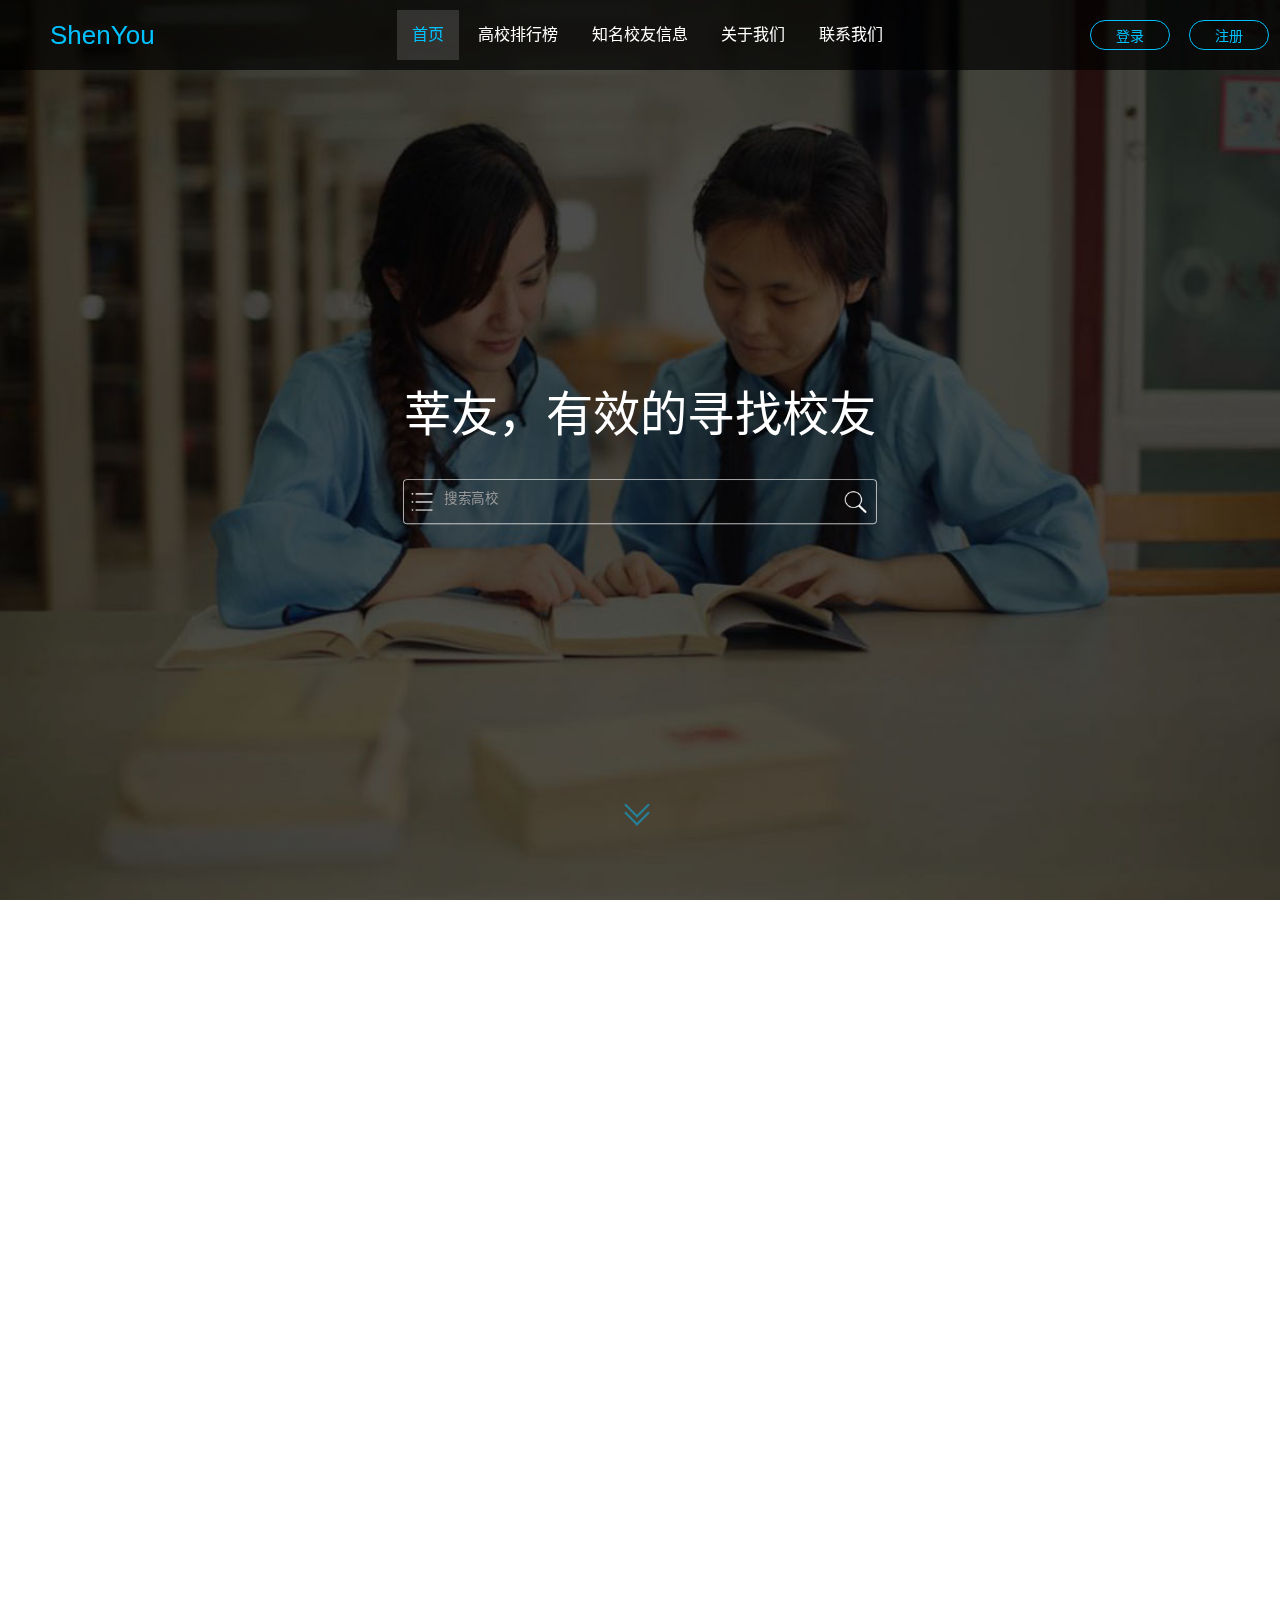
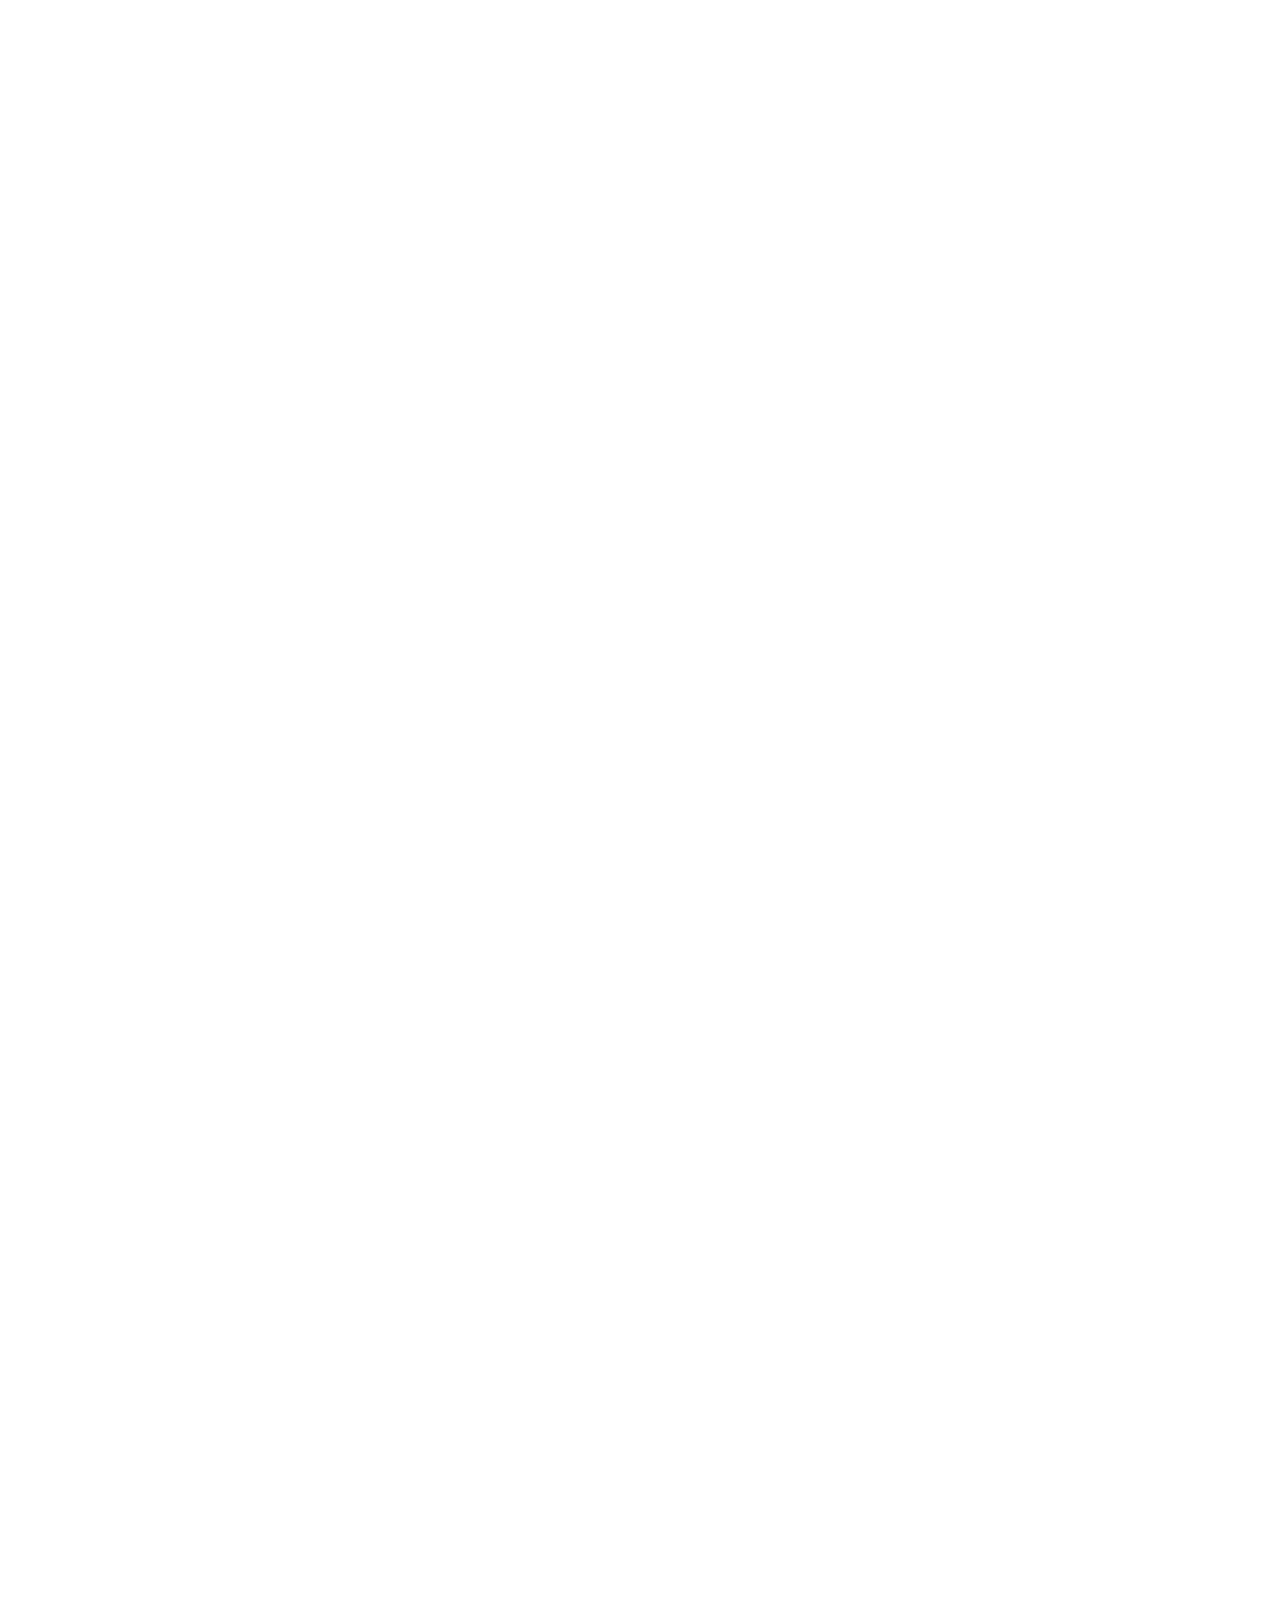
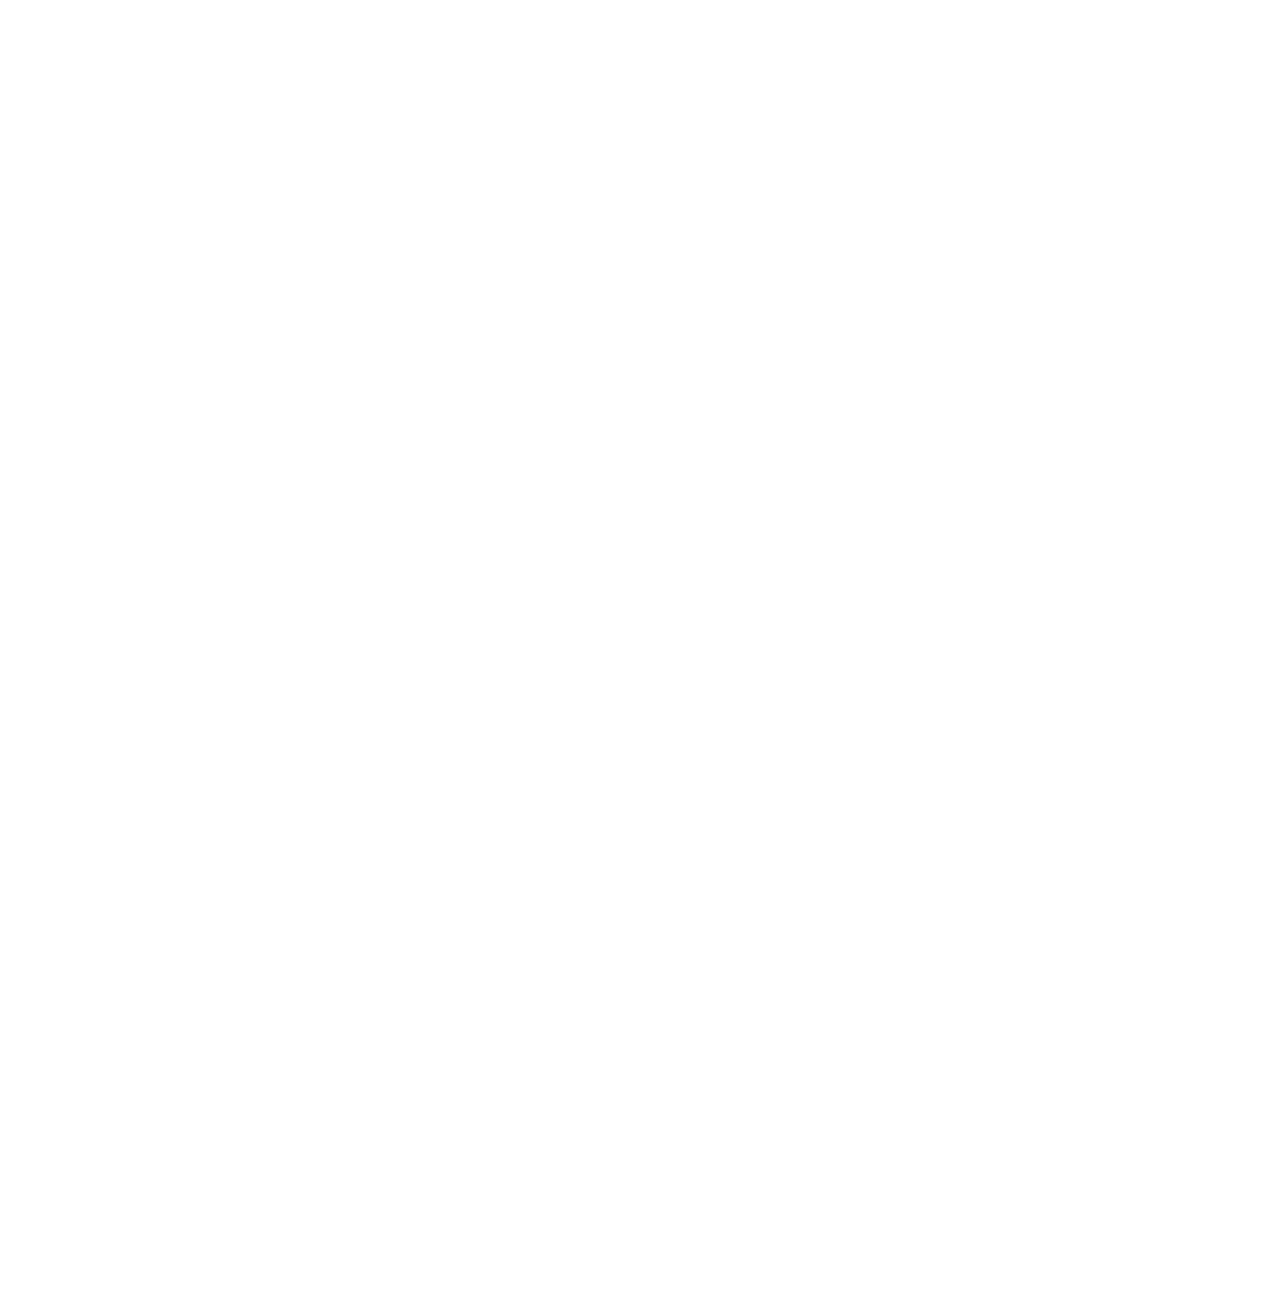
==== commit 75c081de: "Resolving power and some style" ====
--- a/Frontend/fore/index.html
+++ b/Frontend/fore/index.html
@@ -2,586 +2,600 @@
 <html lang="zh-CN">
 
 <head>
-    <meta charset="utf-8">
-    <title>莘友</title>
-    <link rel="stylesheet" href="../css/bootstrap.css">
-    <link rel="stylesheet" href="../css/jquery.fullPage.css">
-    <link rel="stylesheet" href="../css/index.css">
+  <meta charset="utf-8">
+  <title>莘友</title>
+  <meta http-equiv="X-UA-Compatible" content="IE=edge">
+  <meta name="viewport" content="width=device-width, initial-scale=1">
+  <link rel="stylesheet" href="../css/bootstrap.css">
+  <link rel="stylesheet" href="../css/jquery.fullPage.css">
+  <link rel="stylesheet" href="../css/animate.min.css">
+  <link rel="stylesheet" href="../css/index.css">
 </head>
 
 <body>
-    <div id="page-nav" class="jumbotron navbar-fixed-top">
-        <nav class="navbar navbar-default">
-            <div class="container-fluid">
-                <div class="navbar-collapse collapse">
-                    <div class="row">
-                        <div class="col-md-2">
-                            <ul class="nav navbar-nav nav-logo">
-                                <a href="index.html">ShenYou</a>
-                            </ul>
-                        </div>
-                        <div class="col-md-8">
-                            <ul id="menu" class="nav navbar-nav navbar-respond">
-                                <li data-menuanchor="page1" class="active"><a href="index.html">首页</a></li>
-                                <li data-menuanchor="page2" class=""><a href="index.html#page2">高校排行榜</a></li>
-                                <li data-menuanchor="page3" class=""><a href="index.html#page3">知名校友信息</a></li>
-                                <li data-menuanchor="page4" class=""><a href="index.html#page4">关于我们</a></li>
-                                <li data-menuanchor="page5" class=""><a href="index.html#page5">联系我们</a></li>
-                            </ul>
-                        </div>
-                        <div class="col-md-2">
-                            <ul class="nav navbar-nav nav-login">
-                                <li class="incook"><a id="login_a">登录</a></li>
-                                <li class="incook"><a id="enroll_a">注册</a></li>
-                                <li id="login_user" class="oncook"><a></a></li>
-                                <li id="admins" class="oncook"><a>管理中心</a></li>
-                                <li id="logout" class="oncook"><a>退出</a></li>
-                            </ul>
-                        </div>
-                    </div>
-                </div>
-            </div>
-        </nav>
-    </div>
-
-    <div id="dowebok">
-        <div class="section">
-            <div id="page-search" class="jumbotron">
-                <div class="search-inbox">
-                    <form role="form">
-                        <h1 data-scroll-reveal="enter top over 1s and move 100px">莘友，有效的寻找校友</h1>
-                        <div data-scroll-reveal="enter bottom over 1s and move 100px" class="form-group">
-                            <a class="button1 ck1"></a>
-                            <input type="text" class="form-control" id="exampleInputEmail1" placeholder="搜索高校">
-                            <button id='search_sub' class="button2" type="button"></button>
-                        </div>
-                        <div id="searchBox" display:none></div>
-                    </form>
-                    <ul class="ul1">
-                        <li><span>华北地区：</span>
-                            <a href="javascript:void(0)" data-value="16">北京</a>
-                            <a href="javascript:void(0)" data-value="17">天津</a>
-                            <a href="javascript:void(0)" data-value="25">河北</a>
-                            <a href="javascript:void(0)" data-value="22">山西</a>
-                            <a href="javascript:void(0)" data-value="30">内蒙古</a>
-                        </li>
-                        <li><span>东北地区：</span>
-                            <a href="javascript:void(0)" data-value="20">辽宁</a>
-                            <a href="javascript:void(0)" data-value="19">吉林</a>
-                            <a href="javascript:void(0)" data-value="18">黑龙江</a>
-                        </li>
-                        <li><span>华东地区：</span>
-                            <a href="javascript:void(0)" data-value="11">上海</a>
-                            <a href="javascript:void(0)" data-value="12">江苏</a>
-                            <a href="javascript:void(0)" data-value="13">浙江</a>
-                            <a href="javascript:void(0)" data-value="9">安徽</a>
-                            <a href="javascript:void(0)" data-value="15">福建</a>
-                            <a href="javascript:void(0)" data-value="10">江西</a>
-                            <a href="javascript:void(0)" data-value="14">山东</a>
-                        </li>
-                        <li><span>华南地区：</span>
-                            <a href="javascript:void(0)" data-value="1">广东</a>
-                            <a href="javascript:void(0)" data-value="3">广西</a>
-                            <a href="javascript:void(0)" data-value="2">海南</a>
-                        </li>
-                        <li><span>华中地区：</span>
-                            <a href="javascript:void(0)" data-value="8">河南</a>
-                            <a href="javascript:void(0)" data-value="6">湖北</a>
-                            <a href="javascript:void(0)" data-value="7">湖南</a>
-                            <a href="javascript:void(0)" data-value="">江西</a>
-                        </li>
-                        <li><span>西南地区：</span>
-                            <a href="javascript:void(0)" data-value="26">四川</a>
-                            <a href="javascript:void(0)" data-value="4">贵州</a>
-                            <a href="javascript:void(0)" data-value="5">云南</a>
-                            <a href="javascript:void(0)" data-value="27">重庆</a>
-                            <a href="javascript:void(0)" data-value="28">西藏</a>
-                        </li>
-                        <li><span>西北地区：</span>
-                            <a href="javascript:void(0)" data-value="21">陕西</a>
-                            <a href="javascript:void(0)" data-value="23">甘肃</a>
-                            <a href="javascript:void(0)" data-value="29">青海</a>
-                            <a href="javascript:void(0)" data-value="24">宁夏</a>
-                            <a href="javascript:void(0)" data-value="31">新疆</a>
-                        </li>
-                        <li><span>港澳台地区：</span>
-                            <a href="javascript:void(0)" data-value="32">香港</a>
-                            <a href="javascript:void(0)" data-value="33">澳门</a>
-                            <a href="javascript:void(0)" data-value="34">台湾</a>
-                        </li>
-                    </ul>
-                    <ul class="ul2"></ul>
-                </div>
-                <a href="#abouts" class="scroll-down toscroll hidden-xs">
+  <nav id="page-nav" class="navbar navbar-default navbar-fixed-top">
+    <div class="container-fluid">
+      <div class="navbar-header">
+        <button type="button" class="navbar-toggle collapsed" data-toggle="collapse" data-target="#bs-example-navbar-collapse-1"
+          aria-expanded="false">
+        <span class="sr-only">Toggle navigation</span>
+        <span class="icon-bar"></span>
+        <span class="icon-bar"></span>
+        <span class="icon-bar"></span>
+      </button>
+        <ul class="nav navbar-brand nav-logo">
+          <a href="index.html" style="padding:0 30px;font-size:26px;">ShenYou</a>
+        </ul>
+      </div>
+      <!-- Collect the nav links, forms, and other content for toggling -->
+      <div class="collapse navbar-collapse" id="bs-example-navbar-collapse-1">
+        <div class="empty-info"></div>
+        <ul id="menu" class="nav navbar-nav navbar-respond">
+          <li data-menuanchor="page1" class="active"><a href="index.html">首页</a></li>
+          <li data-menuanchor="page2" class=""><a href="index.html#page2">高校排行榜</a></li>
+          <li data-menuanchor="page3" class=""><a href="index.html#page3">知名校友信息</a></li>
+          <li data-menuanchor="page4" class=""><a href="index.html#page4">关于我们</a></li>
+          <li data-menuanchor="page5" class=""><a href="index.html#page5">联系我们</a></li>
+        </ul>
+        <ul class="nav navbar-nav navbar-right nav-login">
+          <li class="incook"><a id="login_a" class="animated in"><span>登录</span></a></li>
+          <li class="incook"><a id="enroll_a" class="in"><span>注册</span></a></li>
+          <li id="login_user" class="oncook"><a></a></li>
+          <li id="admins" class="oncook"><a>管理中心</a></li>
+          <li id="logout" class="oncook"><a>退出</a></li>
+        </ul>
+      </div>
+      <!-- /.navbar-collapse -->
+    </div>
+    <!-- /.container-fluid -->
+  </nav>
+  <div id="dowebok">
+    <div class="section">
+      <div id="page-search" class="jumbotron">
+        <div class="search-inbox">
+          <form role="form">
+            <h1 data-scroll-reveal="enter top over 1s and move 100px">莘友，有效的寻找校友</h1>
+            <div data-scroll-reveal="enter bottom over 1s and move 100px" class="form-group">
+              <a class="button1 ck1"></a>
+              <input type="text" class="form-control" id="exampleInputEmail1" placeholder="搜索高校">
+              <button id="search_sub" class="button2" type="button"></button>
+            </div>
+            <div id="searchBox"></div>
+          </form>
+          <ul class="ul1">
+            <li><span>华北地区：</span>
+              <a href="javascript:void(0)" data-value="16">北京</a>
+              <a href="javascript:void(0)" data-value="17">天津</a>
+              <a href="javascript:void(0)" data-value="25">河北</a>
+              <a href="javascript:void(0)" data-value="22">山西</a>
+              <a href="javascript:void(0)" data-value="30">内蒙古</a>
+            </li>
+            <li><span>东北地区：</span>
+              <a href="javascript:void(0)" data-value="20">辽宁</a>
+              <a href="javascript:void(0)" data-value="19">吉林</a>
+              <a href="javascript:void(0)" data-value="18">黑龙江</a>
+            </li>
+            <li><span>华东地区：</span>
+              <a href="javascript:void(0)" data-value="11">上海</a>
+              <a href="javascript:void(0)" data-value="12">江苏</a>
+              <a href="javascript:void(0)" data-value="13">浙江</a>
+              <a href="javascript:void(0)" data-value="9">安徽</a>
+              <a href="javascript:void(0)" data-value="15">福建</a>
+              <a href="javascript:void(0)" data-value="10">江西</a>
+              <a href="javascript:void(0)" data-value="14">山东</a>
+            </li>
+            <li><span>华南地区：</span>
+              <a href="javascript:void(0)" data-value="1">广东</a>
+              <a href="javascript:void(0)" data-value="3">广西</a>
+              <a href="javascript:void(0)" data-value="2">海南</a>
+            </li>
+            <li><span>华中地区：</span>
+              <a href="javascript:void(0)" data-value="8">河南</a>
+              <a href="javascript:void(0)" data-value="6">湖北</a>
+              <a href="javascript:void(0)" data-value="7">湖南</a>
+              <a href="javascript:void(0)" data-value="">江西</a>
+            </li>
+            <li><span>西南地区：</span>
+              <a href="javascript:void(0)" data-value="26">四川</a>
+              <a href="javascript:void(0)" data-value="4">贵州</a>
+              <a href="javascript:void(0)" data-value="5">云南</a>
+              <a href="javascript:void(0)" data-value="27">重庆</a>
+              <a href="javascript:void(0)" data-value="28">西藏</a>
+            </li>
+            <li><span>西北地区：</span>
+              <a href="javascript:void(0)" data-value="21">陕西</a>
+              <a href="javascript:void(0)" data-value="23">甘肃</a>
+              <a href="javascript:void(0)" data-value="29">青海</a>
+              <a href="javascript:void(0)" data-value="24">宁夏</a>
+              <a href="javascript:void(0)" data-value="31">新疆</a>
+            </li>
+            <li><span>港澳台地区：</span>
+              <a href="javascript:void(0)" data-value="32">香港</a>
+              <a href="javascript:void(0)" data-value="33">澳门</a>
+              <a href="javascript:void(0)" data-value="34">台湾</a>
+            </li>
+          </ul>
+          <ul class="ul2"></ul>
+        </div>
+        <a href="#abouts" class="scroll-down toscroll hidden-xs">
                     <span class="down-button scroll-button"></span>
                     <span class="down-button scroll-button"></span>
                 </a>
-            </div>
-        </div>
-        <div class="section">
-            <div id="page-top" class="jumbotron">
-                <div class="container">
-                    <h2 class="project">2017年中国大学排行榜10强</h2>
-                    <div class="xian"></div>
-                    <div class="table-responsive">
-                        <table class="table ">
-                            <tr>
-                                <th>#</th>
-                                <th>学校名称</th>
-                                <th>所在地区</th>
-                                <th>总分</th>
-                                <th>星级排名</th>
-                                <td class="top1">
-                                </td>                            
-                            </tr>
-                            <tr>
-                                <td><img src="../img/top1.jpg" alt=""></td>
-                                <td>北京大学</td>
-                                <td>北京</td>
-                                <td>100.00</td>
-                                <td>8星级</td>
-                                <td>
-                                </td>
-                            </tr>
-                            <tr>
-                                <td><img src="../img/top2.jpg" alt=""></td>
-                                <td>清华大学</td>
-                                <td>北京</td>
-                                <td>96.91</td>
-                                <td>8星级</td>
-                                <td>
-                                </td>
-                            </tr>
-                            <tr>
-                                <td><img src="../img/top3.jpg" alt=""></td>
-                                <td>武汉大学</td>
-                                <td>湖北</td>
-                                <td>82.57</td>
-                                <td>6星级</td>
-                                <td>
-                                </td>
-                            </tr>
-                            <tr>
-                                <td>4</td>
-                                <td>复旦大学</td>
-                                <td>上海</td>
-                                <td>82.47</td>
-                                <td>7星级</td>
-                                <td>
-                                </td>
-                            </tr>
-                            <tr>
-                                <td>5</td>
-                                <td>浙江大学</td>
-                                <td>浙江</td>
-                                <td>82.31</td>
-                                <td>6星级</td>
-                                <td>
-                                </td>
-                            </tr>
-                            <tr>
-                                <td>6</td>
-                                <td>上海交通大学</td>
-                                <td>上海</td>
-                                <td>81.73</td>
-                                <td>6星级</td>
-                                <td>
-                                </td>
-                            </tr>
-                            <tr>
-                                <td>7</td>
-                                <td>南京大学</td>
-                                <td>江苏</td>
-                                <td>80.23</td>
-                                <td>7星级</td>
-                                <td>
-                                </td>
-                            </tr>
-                            <tr>
-                                <td>8</td>
-                                <td>中国人民大学</td>
-                                <td>北京</td>
-                                <td>79.28</td>
-                                <td>7星级</td>
-                                <td>
-                                </td>
-                            </tr>
-                            <tr>
-                                <td>9</td>
-                                <td>吉林大学</td>
-                                <td>吉林</td>
-                                <td>76.01</td>
-                                <td>6星级</td>
-                                <td>
-                                </td>
-                            </tr>
-                            <tr id="line">
-                                <td>10</td>
-                                <td>华中科技大学</td>
-                                <td>湖北</td>
-                                <td>74.84</td>
-                                <td>6星级</td>
-                                <td>
-                                </td>
-                            </tr>
-                        </table>
-                    </div>
+      </div>
+    </div>
+    <div class="section">
+      <div id="page-top" class="jumbotron">
+        <div class="container">
+          <p class="project">
+            <span>2017年中国大学排行榜10强</span>
+          </p>
+          <div class="xian"></div>
+          <div class="table-responsive">
+            <table class="table ">
+              <tr>
+                <th>#</th>
+                <th>学校名称</th>
+                <th>所在地区</th>
+                <th>总分</th>
+                <th>星级排名</th>
+                <td class="top1">
+                </td>
+              </tr>
+              <tr>
+                <td><img src="../img/top1.jpg" alt=""></td>
+                <td><a href="school.html?name=北京大学" class="a-sch" style="text-decoration:none;">北京大学</a></td>
+                <td>北京</td>
+                <td>100.00</td>
+                <td>8星级</td>
+                <td>
+                </td>
+              </tr>
+              <tr>
+                <td><img src="../img/top2.jpg" alt=""></td>
+                <td><a href="school.html?name=清华大学" class="a-sch" style="text-decoration:none;">清华大学</a></td>
+                <td>北京</td>
+                <td>96.91</td>
+                <td>8星级</td>
+                <td>
+                </td>
+              </tr>
+              <tr>
+                <td><img src="../img/top3.jpg" alt=""></td>
+                <td><a href="school.html?name=武汉大学" class="a-sch" style="text-decoration:none;">武汉大学</a></td>
+                <td>湖北</td>
+                <td>82.57</td>
+                <td>6星级</td>
+                <td>
+                </td>
+              </tr>
+              <tr>
+                <td>4</td>
+                <td><a href="school.html?name=复旦大学" class="a-sch" style="text-decoration:none;">复旦大学</a></td>
+                <td>上海</td>
+                <td>82.47</td>
+                <td>7星级</td>
+                <td>
+                </td>
+              </tr>
+              <tr>
+                <td>5</td>
+                <td><a href="school.html?name=浙江大学" class="a-sch" style="text-decoration:none;">浙江大学</a></td>
+                <td>浙江</td>
+                <td>82.31</td>
+                <td>6星级</td>
+                <td>
+                </td>
+              </tr>
+              <tr>
+                <td>6</td>
+                <td><a href="school.html?name=上海交通大学" class="a-sch" style="text-decoration:none;">上海交通大学</a></td>
+                <td>上海</td>
+                <td>81.73</td>
+                <td>6星级</td>
+                <td>
+                </td>
+              </tr>
+              <tr>
+                <td>7</td>
+                <td><a href="school.html?name=南京大学" class="a-sch" style="text-decoration:none;">南京大学</a></td>
+                <td>江苏</td>
+                <td>80.23</td>
+                <td>7星级</td>
+                <td>
+                </td>
+              </tr>
+              <tr>
+                <td>8</td>
+                <td><a href="school.html?name=中国人民大学" class="a-sch" style="text-decoration:none;">中国人民大学</a></td>
+                <td>北京</td>
+                <td>79.28</td>
+                <td>7星级</td>
+                <td>
+                </td>
+              </tr>
+              <tr>
+                <td>9</td>
+                <td><a href="school.html?name=吉林大学" class="a-sch" style="text-decoration:none;">吉林大学</a></td>
+                <td>吉林</td>
+                <td>76.01</td>
+                <td>6星级</td>
+                <td>
+                </td>
+              </tr>
+              <tr>
+                <td>10</td>
+                <td><a href="school.html?name=华中科技大学" class="a-sch" style="text-decoration:none;">华中科技大学</a></td>
+                <td>湖北</td>
+                <td>74.84</td>
+                <td>6星级</td>
+                <td>
+                </td>
+              </tr>
+            </table>
+          </div>
+        </div>
+      </div>
+    </div>
+    <div class="section">
+      <div id="page-student" class="jumbotron">
+        <div class="container">
+          <h2 class="project"><span>知名校友信息</span></h2>
+          <div id="aa">
+            <div class="row">
+              <div class="col-md-3 dd dd1"></div>
+              <div class="col-md-3 ss">
+                <h5 class="sign">政界校友</h5>
+                <h4 class="title">许达哲</h4>
+                <p>许达哲，男，汉族，1956年9月出生，湖南浏阳人，研究生，工学硕士，研究员，1975年12月参加工作，1982年1月加入中国共产党。现任十八届中央委员，湖南省委副书记，省人民政府省长、党组书记。
+                </p>
+                <div class="bor">
+                  <div class="bori"></div>
                 </div>
-            </div>
-        </div>
-        <div class="section">
-            <div id="page-student" class="jumbotron">
-                <div class="container">
-                    <h2 class="project">知名校友信息</h2>
-                    <div class="xian"></div>
-                    <div id="aa">
-                                            <div class="row">
-                        <div class="col-md-3 dd dd1"></div>
-                        <div class="col-md-3 ss">
-                            <h5 class="sign">政界校友</h5>
-                            <h4 class="title">许达哲</h4>
-                            <P>许达哲，男，汉族，1956年9月出生，湖南浏阳人，研究生，工学硕士，研究员，1975年12月参加工作，1982年1月加入中国共产党。现任十八届中央委员，湖南省委副书记，省人民政府省长、党组书记。
-                            </P>
-                            <div class="bor"><div class="bori"></div></div>
-                        </div>
-                        <div class="col-md-3 dd dd2"></div>
-                        <div class="col-md-3 ss">
-                            <h5 class="sign">商界校友</h5>
-                            <h4 class="title">李彦宏</h4>
-                            <P>百度公司的联合创始人、董事长兼首席执行官，全面负责百度公司的战略规划和运营管理。李先生自2000年1月百度成立以来就任职其董事会主席，并于2004年1月起出任百度首席执行官。2000年2月至2003年12月任职百度总裁。
-                            </P>
-                            <div class="bor"><div class="bori"></div></div>
-                        </div>
-                    </div>
-                    <div class="row">
-                        <div class="col-md-3 ss">
-                            <h5 class="sign">商界校友</h5>
-                            <h4 class="title">魏栓师</h4>
-                            <P>高级经济师,现任包钢(集团)公司董事长、党委书记。2012.06-2015.04内蒙古自治区国资委党委委员、副主任兼内蒙古国有资产运营有限公司董事长;2015.04-2016.04内蒙古自治区国资委党委书记、主任;2016.04--包钢(集团)公司董事长、党委书记。
-                            </P>
-                            <div class="borr"><div class="borii"></div></div>
-                        </div>
-                        <div class="col-md-3 dd dd3"></div>
-                        <div class="col-md-3 ss">
-                            <h5 class="sign">学界校友</h5>
-                            <h4 class="title">艾国祥</h4>
-                            <P>天体物理学家，1938年2月生于湖南益阳。1963年毕业于北京大学地球物理系。1993年当选为中国科学院院士。2002年当选为第三世界科学院院士。中国科学院国家天文台研究员。曾任中国科学院北京天文台台长，中国科学院数学物理学部主任，1997～2000年任国际天文学联合会第十委员会主席。
-                            </P>
-                            <div class="borr"><div class="borii"></div></div>
-                        </div>
-                        <div class="col-md-3 dd dd4"></div>
-                    </div>
-                    </div>
+              </div>
+              <div class="col-md-3 dd dd2"></div>
+              <div class="col-md-3 ss">
+                <h5 class="sign">商界校友</h5>
+                <h4 class="title">李彦宏</h4>
+                <p>百度公司的联合创始人、董事长兼首席执行官，全面负责百度公司的战略规划和运营管理。李先生自2000年1月百度成立以来就任职其董事会主席，并于2004年1月起出任百度首席执行官。2000年2月至2003年12月任职百度总裁。
+                </p>
+                <div class="bor">
+                  <div class="bori"></div>
                 </div>
-            </div>
-        </div>
-        <div class="section">
-            <div id="page-about" class="jumbotron">
-                <div class="container">
-                    <h2 class="project">莘友项目</h2>
-                    <div class="xian"></div>
-                    <p class="intr">&nbsp;&nbsp;&nbsp;&nbsp;&nbsp;&nbsp;&nbsp;莘友网以“帮助高校管理校友信息”为理念，以帮助高校， 知名校友之间的交流合作，以更好的实现校友经济为宗旨，致力于帮助高校全面掌握知名校友信息。 以搜索引擎模式，以“检索校友信息”为基本功能，为高校构建管理平台；同时为用户提供了解的平台 ，用户登录后可以选择自己想要关注的校友，以实时掌握校友动态。
-                    </p>
-                    <p>&nbsp;&nbsp;&nbsp;&nbsp;&nbsp;&nbsp;&nbsp;莘友网是为用户提供的信息是通过用户自主选择想要了解的信息，来方便用户能够在最短的时间 了解到信息，为用户节约时间。同时我们的信息会实时更新，确保用户了解到最新的消息。我们网站 最大的亮点就是实现高效的信息管理功能。
-                    </p>
-                    <h2 class="team">莘友团队</h2>
-                    <div class="xian"></div>
-                    <div id="carousel-example-team" class="carousel slide" data-ride="carousel">
-                        <!-- Wrapper for slides -->
-                        <div class="carousel-inner">
-                            <div class="item active">
-                                <div class="row">
-                                    <div class="col-md-2">
-                                        <div class="zy"></div>
-                                    </div>
-                                    <div class="col-md-2"><img src="../img/wrj.jpg" alt="..." class="img-circle"></div>
-                                    <div class="col-md-6">
-                                        <p class="js">性格开朗，为人细心，做事认真，有责任心。团队角色：前端页面布局和设计，熟悉html5，css3，javascript语言，熟练掌握bootstrap，weui框架和Photoshop软件。</p>
-                                        <div class="xian"></div>
-                                        <p class="name">王睿佳</p>
-                                    </div>
-                                    <div class="col-md-2">
-                                        <div class="yy"></div>
-                                    </div>
-                                </div>
-                            </div>
-                            <div class="item">
-                                <div class="row">
-                                    <div class="col-md-2">
-                                        <div class="zy"></div>
-                                    </div>
-                                    <div class="col-md-2"><img src="../img/whj.jpg" alt="..." class="img-circle"></div>
-                                    <div class="col-md-6">
-                                        <p class="js">性格开朗，爱好广泛。   团队角色：整体运营，数据整合，功能开发，熟悉Axure，ppt，pr等软件的应用，了解互联网运营</p>
-                                        <div class="xian"></div>
-                                        <p class="name">吴虹洁</p>
-                                    </div>
-                                    <div class="col-md-2">
-                                        <div class="yy"></div>
-                                    </div>
-                                </div>
-                            </div>
-                            <div class="item">
-                                <div class="row">
-                                    <div class="col-md-2">
-                                        <div class="zy"></div>
-                                    </div>
-                                    <div class="col-md-2"><img src="../img/yy.jpg" alt="..." class="img-circle"></div>
-                                    <div class="col-md-6">
-                                        <p class="js">爱钻研、爱折腾、追求完美 团队角色：后台研发 熟悉PHP语言及框架的使用，熟悉数据库MySQL操作，了解前端html、css、JavaScript、ajax， 熟悉Git的使用。
-                                        </p>
-                                        <div class="xian"></div>
-                                        <p class="name">于越</p>
-                                    </div>
-                                    <div class="col-md-2">
-                                        <div class="yy"></div>
-                                    </div>
-                                </div>
-                            </div>
-                        </div>
-                        <!-- Controls -->
-                        <a class="left carousel-control" href="#carousel-example-team" data-slide="prev">
-                            <span class="glyphicon glyphicon-chevron-left"></span>
-                        </a>
-                        <a class="right carousel-control" href="#carousel-example-team" data-slide="next">
-                            <span class="glyphicon glyphicon-chevron-right"></span>
-                        </a>
-                    </div>
+              </div>
+            </div>
+            <div class="row">
+              <div class="col-md-3 ss">
+                <h5 class="sign">商界校友</h5>
+                <h4 class="title">魏栓师</h4>
+                <p>高级经济师,现任包钢(集团)公司董事长、党委书记。2012.06-2015.04内蒙古自治区国资委党委委员、副主任兼内蒙古国有资产运营有限公司董事长;2015.04-2016.04内蒙古自治区国资委党委书记、主任;2016.04--包钢(集团)公司董事长、党委书记。
+                </p>
+                <div class="borr">
+                  <div class="borii"></div>
                 </div>
-            </div>
-        </div>
-        <div class="section">
-            <div id="page-contect" class="jumbotron">
-                <div class="container">
-                    <div class="link">
-                        <h2 class="contect-us">联系我们</h2>
-                        <div class="xian"></div>
-                        <div class="row">
-                            <div class="col-md-4 first">
-                                <div class="one">
-                                    <div class="one1"></div>
-                                </div>
-                                <div class="content">
-                                    <h4>联系客服</h4>
-                                    <h5>电话：400-630-9191</h5>
-                                    <h5>邮箱：service@sctuhuan.com</h5>
-                                    <h5>工作时间：09：00~18：00（周一到周日）</h5>
-                                </div>
-                            </div>
-                            <div class="col-md-4">
-                                <div class="one">
-                                    <div class="one2"></div>
-                                </div>
-                                <div class="content">
-                                    <h4>商务合作</h4>
-                                    <h5>联系人：王经理</h5>
-                                    <h5>电话：028-83226092</h5>
-                                </div>
-                            </div>
-                            <div class="col-md-4">
-                                <div class="one">
-                                    <div class="one3"></div>
-                                </div>
-                                <div class="content">
-                                    <h4>公司地址</h4>
-                                    <h5>湖南省长沙市芙蓉区人民东路</h5>
-                                    <h5>邮编：610017</h5>
-                                    <h5>传真：028-83226095</h5>
-                                </div>
-                            </div>
-                        </div>
-                    </div>
-                    <div class="back">
-                        <h2 class="feedback">反馈意见</h2>
-                        <div class="xian"></div>
-                        <div class="row">
-                            <div class="col-md-12 col-sm-12 col-xs-12 form-group3">
-                                <label class="sr-only" for="message">Your message</label>
-                                <textarea class="form-control" id="message" name="message" placeholder="你想对我们说..." rows="8"></textarea>
-                            </div>
-                            <div class="col-md-12 col-sm-12 col-xs-12 form-group4">
-                                <button type="button" class="btn btn-primary btn-submit" id="send-advise">发送</button>
-                                <button type="button" class="btn btn-primary btn-submit" id="send-false" style="display: none;color:red;">抱歉！请您先登录</button>
-                            </div>
-                        </div>
-                    </div>
+              </div>
+              <div class="col-md-3 dd dd3"></div>
+              <div class="col-md-3 ss">
+                <h5 class="sign">学界校友</h5>
+                <h4 class="title">艾国祥</h4>
+                <p>天体物理学家，1938年2月生于湖南益阳。1963年毕业于北京大学地球物理系。1993年当选为中国科学院院士。2002年当选为第三世界科学院院士。中国科学院国家天文台研究员。曾任中国科学院北京天文台台长，中国科学院数学物理学部主任，1997～2000年任国际天文学联合会第十委员会主席。
+                </p>
+                <div class="borr">
+                  <div class="borii"></div>
                 </div>
-            </div>
-        </div>
-    </div>
+              </div>
+              <div class="col-md-3 dd dd4"></div>
+            </div>
+          </div>
+        </div>
+      </div>
+    </div>
+    <div class="section">
+      <div id="page-about" class="jumbotron">
+        <div class="container">
+          <h2 class="project"><span>莘友项目</span></h2>
+          <p class="intr">莘友网以“帮助高校管理校友信息”为理念，以帮助高校， 知名校友之间的交流合作，以更好的实现校友经济为宗旨，致力于帮助高校全面掌握知名校友信息。 以搜索引擎模式，以“检索校友信息”为基本功能，为高校构建管理平台；同时为用户提供了解的平台
+            ，用户登录后可以选择自己想要关注的校友，以实时掌握校友动态。
+          </p>
+          <p class="intr">莘友网是为用户提供的信息是通过用户自主选择想要了解的信息，来方便用户能够在最短的时间 了解到信息，为用户节约时间。同时我们的信息会实时更新，确保用户了解到最新的消息。我们网站 最大的亮点就是实现高效的信息管理功能。
+          </p>
+          <h2 class="project"><span>莘友团队</span></h2>
+          <div id="carousel-example-team" class="carousel slide" data-ride="carousel">
+            <!-- Wrapper for slides -->
+            <div class="carousel-inner">
+              <div class="item active">
+                <div class="row">
+                  <div class="col-md-2">
+                    <!-- <div class="zy"></div> -->
+                  </div>
+                  <div class="col-md-3"><img src="../img/wrj.jpg" alt="..." class="img-circle"></div>
+                  <div class="col-md-5">
+                    <p class="js mt">性格开朗，为人细心，做事认真，有责任心。</p>
+                    <p class="js">团队角色：前端页面布局和设计，熟悉html5，css3，javascript语言，熟练掌握bootstrap，weui框架和Photoshop软件。</p>
+                    <p class="name">-------- 王睿佳</p>
+                  </div>
+                  <div class="col-md-2">
+                    <!-- <div class="yy"></div> -->
+                  </div>
+                </div>
+              </div>
+              <div class="item">
+                <div class="row">
+                  <div class="col-md-2">
+                    <!-- <div class="zy"></div> -->
+                  </div>
+                  <div class="col-md-3"><img src="../img/whj.jpg" alt="..." class="img-circle"></div>
+                  <div class="col-md-5">
+                    <p class="js mt">性格开朗，爱好广泛。 </p>
+                    <p class="js">团队角色：整体运营，数据整合，功能开发，熟悉Axure，ppt，pr等软件的应用，了解互联网运营</p>
+                    <p class="name">-------- 吴虹洁</p>
+                  </div>
+                  <div class="col-md-2">
+                    <!-- <div class="yy"></div> -->
+                  </div>
+                </div>
+              </div>
+              <div class="item">
+                <div class="row">
+                  <div class="col-md-2">
+                    <!-- <div class="zy"></div> -->
+                  </div>
+                  <div class="col-md-3"><img src="../img/yy.jpg" alt="..." class="img-circle"></div>
+                  <div class="col-md-5">
+                    <p class="js mt">爱钻研、爱折腾、追求完美 </p>
+                    <p class="js">团队角色：后台研发 熟悉PHP语言及框架的使用，熟悉数据库MySQL操作，了解前端html、css、JavaScript、ajax， 熟悉Git的使用。</p>
+                    <p class="name">-------- 于越</p>
+                  </div>
+                  <div class="col-md-2">
+                    <!-- <div class="yy"></div> -->
+                  </div>
+                </div>
+              </div>
+            </div>
+            <!-- Controls -->
+            <a class="left carousel-control" href="#carousel-example-team" data-slide="prev">
+              <span class="glyphicon glyphicon-chevron-left"></span>
+            </a>
+            <a class="right carousel-control" href="#carousel-example-team" data-slide="next">
+              <span class="glyphicon glyphicon-chevron-right"></span>
+            </a>
+          </div>
+        </div>
+      </div>
+    </div>
+    <div class="section">
+      <div id="page-contect" class="jumbotron">
+        <div class="container">
+          <h2 class="project"><span>联系我们</span></h2>
+          <div class="row">
+            <div class="col-md-4">
+              <div class="one">
+                <div class="one1"></div>
+              </div>
+              <div class="content">
+                <p class="tit">联系客服</p>
+                <p>电话：400-630-9191</p>
+                <p>邮箱：service@sctuhuan.com</p>
+                <p>工作时间：09：00~18：00（工作日）</p>
+              </div>
+            </div>
+            <div class="col-md-4">
+              <div class="one">
+                <div class="one2"></div>
+              </div>
+              <div class="content">
+                <p class="tit">商务合作</p>
+                <p>联系人：王经理</p>
+                <p>电话：028-83226092</p>
+              </div>
+            </div>
+            <div class="col-md-4">
+              <div class="one">
+                <div class="one3"></div>
+              </div>
+              <div class="content">
+                <p class="tit">公司地址</p>
+                <p>湖南省长沙市芙蓉区人民东路</p>
+                <p>邮编：610017</p>
+                <p>传真：028-83226095</p>
+              </div>
+            </div>
+          </div>
+          <h2 class="project"><span>反馈意见</span></h2>
+          <div class="row">
+            <div class="col-md-12 col-sm-12 col-xs-12 form-group3">
+              <label class="sr-only" for="message">Your message</label>
+              <textarea class="form-control" id="message" name="message" placeholder="你想对我们说..." rows="4"></textarea>
+            </div>
+            <div class="col-md-12 col-sm-12 col-xs-12 form-group4">
+              <button type="button" class="btn btn-primary btn-submit" id="send-advise">发送</button>
+              <button type="button" class="btn btn-primary btn-submit" id="send-false" style="display: none;color:red;">抱歉！请您先登录</button>
+            </div>
+          </div>
+        </div>
+      </div>
+    </div>
+  </div>
 
-    <!-- 登录注册模态框 -->
-    <div id="login" class="modal fade">
-        <div class="modal-dialog">
-            <div class="modal-content">
-                <div class="modal-header">
-                    <button type="button" class="close"><span>&times;</span></button>
-                    <h3 class="modal-title text-center"">ShenYou</h3>
-                </div>
-                <div class="modal-body">
-                <div class="modal-body-title">
-                    <div class="xian left"></div>
-                    <div class="xian right"></div>
-                    <span class="login-tit">欢迎进入莘友网！</span>
-                </div>
-                    
-                    <form class="form-horizontal" role="form" id="form_reg">
+  <!-- 登录注册模态框 -->
+  <div id="login" class="modal fade">
+    <div class="modal-dialog">
+      <div class="modal-content">
+        <div class="modal-header">
+          <button type="button" class="close"><span>&times;</span></button>
+          <h3 class="modal-title text-center">ShenYou</h3>
+        </div>
+        <div class="modal-body">
+          <div class="modal-body-title">
+            <div class="xian left"></div>
+            <div class="xian right"></div>
+            <span class="login-tit">欢迎进入莘友网！</span>
+          </div>
+          <form class="form-horizontal" role="form" id="form_reg">
+            <div class="form-group">
+              <label for="inputEmail3" class="col-md-3 control-label">邮箱：</label>
+              <div class="col-md-9">
+                <input type="text" class="form-control" id="input1" placeholder="请输入邮箱" required="required">
+              </div>
+              <label id="input1-d">邮箱输入有误</label>
+            </div>
+            <div class="form-group">
+              <label for="inputEmail3" class="col-md-3 control-label">密码：</label>
+              <div class="col-md-9">
+                <input type="password" class="form-control" id="input2" placeholder="请输入密码" required="required">
+              </div>
+              <label id="input2-d">密码输入有误</label>
+            </div>
+            <div class="form-group">
+              <button type="button" class="btn btn-primary btn-block" id="login-btn">登录</button>
+              <input id="login-btn-s" type="hidden" value="">
+              <button class="reset" type="reset"></button>
+            </div>
+          </form>
+          <a id="unkownPassword">忘记密码&lt;&lt;</a>
+        </div>
+      </div>
+    </div>
+  </div>
+  <div id="enroll" class="modal fade">
+    <div class="modal-dialog">
+      <div class="modal-content">
+        <div class="modal-header">
+          <button type="button" class="close"><span>&times;</span></button>
+          <h3 class="modal-title text-center">ShenYou</h3>
+        </div>
+        <div class="modal-body">
+          <div class="modal-body-title">
+            <div class="xian left"></div>
+            <div class="xian right"></div>
+            <span class="login-tit">欢迎注册莘友网！</span>
+          </div>
+          <form class="form-horizontal" role="form" id="form_reg">
+            <div class="form-group">
+              <label for="inputEmail3" class="col-md-3 control-label">昵&nbsp;&nbsp;&nbsp;&nbsp;&nbsp;&nbsp;&nbsp;&nbsp;称：</label>
+              <div class="col-md-9">
+                <input type="text" class="form-control" id="input3" placeholder="请输入昵称" required="required">
+              </div>
+            </div>
+            <div class="form-group">
+              <label for="inputPassword3" class="col-md-3 control-label">密&nbsp;&nbsp;&nbsp;&nbsp;&nbsp;&nbsp;&nbsp;&nbsp;码：</label>
+              <div class="col-md-9">
+                <input type="password" class="form-control" id="inputPassword1" placeholder="请输入密码" required="required">
+                <label id="inputPassword1-c">密码不得少于8位</label>
+              </div>
+            </div>
+            <div class="form-group">
+              <label for="inputPassword3" class="col-md-3 control-label">确认密码：</label>
+              <div class="col-md-9">
+                <input type="password" class="form-control" id="inputPassword2" placeholder="请再次输入密码" required="required">
+                <label id="inputPassword2-d">两次输入的密码不同</label>
+              </div>
+            </div>
+            <div class="form-group">
+              <label for="inputEmail6" class="col-md-3 control-label">所在高校：</label>
+              <div class="col-md-9" id="inschool">
+                <input type="text" class="form-control" id="inputEmail7" data-value="" placeholder="请输入你所在的学校" required="required">
+                <div id="regist-searchBox"></div>
+              </div>
+            </div>
+            <div class="form-group">
+              <label for="input6" class="col-md-3 control-label">邮&nbsp;&nbsp;&nbsp;&nbsp;&nbsp;&nbsp;&nbsp;&nbsp;&nbsp;箱：</label>
+              <div class="col-md-9">
+                <input type="email" class="form-control" id="input4" placeholder="请输入邮箱号" required="required">
+                <button type="button" class="btn btn-primary" id="send-code">发送验证码</button>
+                <div id="both1"></div>
+                <label id="input4-d">此邮箱已被注册</label>
+              </div>
+            </div>
+            <div class="form-group">
+              <label for="inputEmail7" class="col-md-3 control-label">验&nbsp;&nbsp;证&nbsp;&nbsp;码：</label>
+              <div class="col-md-9">
+                <input type="text" class="form-control" id="inputEmail8" placeholder="请输入验证码" required="required">
+                <label id="inputEmail8-d">验证码有误</label>
+              </div>
+            </div>
+            <div class="form-group">
+              <button type="button" class="btn btn-primary btn-block" id="register-btn">注册</button>
+              <button class="reset" type="reset"></button>
+            </div>
+          </form>
+        </div>
+      </div>
+    </div>
+  </div>
+  <div class="modal fade" id="unkownPasswordMd">
+    <div class="modal-dialog">
+      <div class="modal-content">
+        <div class="modal-header">
+          <button type="button" class="close" data-dismiss="modal" aria-hidden="true">&times;</button>
+          <h4 class="modal-title" id="myModalLabel">找回密码</h4>
+        </div>
+        <div class="modal-body modal2">
+          <form class="form-horizontal" role="form">
 
-                        <div class="form-group">
-                            <label for="inputEmail3" class="col-md-3 control-label">邮箱：</label>
-                            <div class="col-md-9">
-                                <input type="text" class="form-control" id="input1" placeholder="请输入邮箱" required="required">
-                            </div>
-                            <label id="input1-d">邮箱输入有误</label>
-                        </div>
-                        <div class="form-group">
-                            <label for="inputEmail3" class="col-md-3 control-label">密码：</label>
-                            <div class="col-md-9">
-                                <input type="password" class="form-control" id="input2" placeholder="请输入密码" required="required">
-                            </div>
-                            <label id="input2-d">密码输入有误</label>
-                        </div>
-                        <div class="form-group">
-                            <button type="button" class="btn btn-primary btn-block" id="login-btn">登录</button>
-                            <input id="login-btn-s" type="hidden" value="">
-                            <button class="reset" type="reset"></button>
-                        </div>
-                    </form>
-                    <a id="unkownPassword">忘记密码<<</a>
-                </div>
-            </div>
-        </div>
-    </div>
-    <div id="enroll" class="modal fade">
-        <div class="modal-dialog">
-            <div class="modal-content">
-                <div class="modal-header">
-                    <button type="button" class="close"><span>&times;</span></button>
-                    <h3 class="modal-title text-center">ShenYou</h3>
-                </div>
-                <div class="modal-body">
-                    <div class="modal-body-title"><div class="xian left"></div>
-                    <div class="xian right"></div>
-                    <span class="login-tit">欢迎注册莘友网！</span></div>
-                    <form class="form-horizontal" role="form" id="form_reg">
-                        <div class="form-group">
-                            <label for="inputEmail3" class="col-md-3 control-label">昵&nbsp;&nbsp;&nbsp;&nbsp;&nbsp;&nbsp;&nbsp;&nbsp;称：</label>
-                            <div class="col-md-9">
-                                <input type="text" class="form-control" id="input3" placeholder="请输入昵称" required="required">
-                            </div>
-                        </div>
-                        <div class="form-group">
+            <div class="form-group">
+              <label for="input6" class="col-md-3 control-label">邮&nbsp;&nbsp;&nbsp;&nbsp;&nbsp;&nbsp;箱：</label>
+              <div class="col-md-7">
+                <input type="email" class="form-control" id="input5" placeholder="请输入邮箱号" required="required">
+                <button type="button" class="btn btn-primary" id="send-code-agin">发送验证码</button>
+                <div id="both2"></div>
+                <label id="input5-d">此邮箱有误</label>
+              </div>
+            </div>
+            <div class="form-group">
+              <label for="inputEmail10" class="col-md-3 control-label">验&nbsp;证&nbsp;码：</label>
+              <div class="col-md-7">
+                <input type="text" class="form-control" id="inputEmail9" placeholder="请输入验证码">
+                <label id="inputEmail9-d">验证码有误</label>
+              </div>
+            </div>
+            <div class="form-group">
+              <label for="inputPassword3" class="col-md-3 control-label">新&nbsp;密&nbsp;码：</label>
+              <div class="col-md-7">
+                <input type="password" class="form-control" id="inputPassword3" placeholder="请输入密码">
+                <label id="inputPassword3-d">密码不得少于8位</label>
+              </div>
+            </div>
+            <div class="form-group">
+              <label for="inputPassword3" class="col-md-3 control-label">确认密码：</label>
+              <div class="col-md-7">
+                <input type="password" class="form-control" id="inputPassword4" placeholder="请再次输入密码">
+                <label id="inputPassword4-d">两次输入的密码不同</label>
+              </div>
+            </div>
+            <button type="button" class="btn btn-primary btn-block" id="modify" data-dismiss="modal">确认找回</button>
+            <button class="reset" type="reset"></button>
+          </form>
+        </div>
+        <div class="modal-footer">
+          <button type="button" class="btn btn-default" data-dismiss="modal">关闭</button>
+        </div>
+      </div>
+      <!-- /.modal-content -->
+    </div>
+    <!-- /.modal-dialog -->
+  </div>
+</body>
+<script src="../js/jquery.1.10.2.min.js"></script>
+<!-- JQ库 -->
+<script src="../js/bootstrap.js"></script>
+<!-- bootstrap库 -->
+<script src="../js/jquery.fullPage.min.js"></script>
+<!-- 全屏插件 -->
+<script src="../js/scrollReveal.js"></script>
+<!-- scrollReveal插件 -->
+<script src="../js/jquery.cookie.js"></script>
+<!-- cookie 插件 -->
+<script src="../js/common.func.js"></script>
+<!-- 公共函数库 -->
+<script src="../js/common.js"></script>
+<!-- 公共调用 -->
+<script src="../js/index.js"></script>
 
-                            <label for="inputPassword3" class="col-md-3 control-label">密&nbsp;&nbsp;&nbsp;&nbsp;&nbsp;&nbsp;&nbsp;&nbsp;码：</label>
-                            <div class="col-md-9">
-                                <input type="password" class="form-control" id="inputPassword1" placeholder="请输入密码" required="required">
-                                <label id="inputPassword1-c">密码不得少于8位</label>
-                            </div>
-                        </div>
-                        <div class="form-group">
-                            <label for="inputPassword3" class="col-md-3 control-label">确认密码：</label>
-                            <div class="col-md-9">
-                                <input type="password" class="form-control" id="inputPassword2" placeholder="请再次输入密码" required="required">
-                                <label id="inputPassword2-d">两次输入的密码不同</label>
-                            </div>
-                        </div>
-                        <div class="form-group">
-                            <label for="inputEmail6" class="col-md-3 control-label">所在高校：</label>
-                            <div class="col-md-9" id="inschool">
-                                <input type="text" class="form-control" id="inputEmail7" data-value='' placeholder="请输入你所在的学校" required="required">
-                                <div id="regist-searchBox" style=""></div>
-                            </div>
-                        </div>
-                        <div class="form-group">
-                            <label for="input6" class="col-md-3 control-label">邮&nbsp;&nbsp;&nbsp;&nbsp;&nbsp;&nbsp;&nbsp;&nbsp;&nbsp;箱：</label>
-                            <div class="col-md-9">
-                                <input type="email" class="form-control" id="input4" placeholder="请输入邮箱号" required="required">
-                                <button type="button" class="btn btn-primary" id="send-code">发送验证码</button>
-                                <div id="both1"></div>
-                                <label id="input4-d">此邮箱已被注册</label>
-                            </div>
-                        </div>
-                        <div class="form-group">
-                            <label for="inputEmail7" class="col-md-3 control-label">验&nbsp;&nbsp;证&nbsp;&nbsp;码：</label>
-                            <div class="col-md-9">
-                                <input type="text" class="form-control" id="inputEmail8" placeholder="请输入验证码" required="required">
-                                <label id="inputEmail8-d">验证码有误</label>
-                            </div>
-                        </div>
-                        <div class="form-group">
-                            <button type="button" class="btn btn-primary btn-block" id="register-btn">注册</button>
-                            <button class="reset" type="reset"></button>
-                        </div>
-                    </form>
-                </div>
-            </div>
-        </div>
-    </div>
-    <div class="modal fade" id="unkownPasswordMd">
-        <div class="modal-dialog">
-            <div class="modal-content">
-                <div class="modal-header">
-                    <button type="button" class="close" data-dismiss="modal" aria-hidden="true">&times;</button>
-                    <h4 class="modal-title" id="myModalLabel">找回密码</h4>
-                </div>
-                <div class="modal-body modal2">
-                    <form class="form-horizontal" role="form">
-
-                        <div class="form-group">
-                            <label for="input6" class="col-md-3 control-label">邮&nbsp;&nbsp;&nbsp;&nbsp;&nbsp;&nbsp;箱：</label>
-                            <div class="col-md-7">
-                                <input type="email" class="form-control" id="input5" placeholder="请输入邮箱号" required="required">
-                                <button type="button" class="btn btn-primary" id="send-code-agin">发送验证码</button>
-                                <div id="both2"></div>
-                                <label id="input5-d">此邮箱有误</label>
-                            </div>
-                        </div>
-                        <div class="form-group">
-                            <label for="inputEmail10" class="col-md-3 control-label">验&nbsp;证&nbsp;码：</label>
-                            <div class="col-md-7">
-                                <input type="text" class="form-control" id="inputEmail9" placeholder="请输入验证码">
-                                <label id="inputEmail9-d">验证码有误</label>
-                            </div>
-                        </div>
-                        <div class="form-group">
-                            <label for="inputPassword3" class="col-md-3 control-label">新&nbsp;密&nbsp;码：</label>
-                            <div class="col-md-7">
-                                <input type="password" class="form-control" id="inputPassword3" placeholder="请输入密码">
-                                <label id="inputPassword3-d">密码不得少于8位</label>
-                            </div>
-                        </div>
-                        <div class="form-group">
-                            <label for="inputPassword3" class="col-md-3 control-label">确认密码：</label>
-                            <div class="col-md-7">
-                                <input type="password" class="form-control" id="inputPassword4" placeholder="请再次输入密码">
-                                <label id="inputPassword4-d">两次输入的密码不同</label>
-                            </div>
-                        </div>
-                        <button type="button" class="btn btn-primary btn-block" id="modify" data-dismiss="modal">确认找回</button>
-                        <button class="reset" type="reset"></button>
-                    </form>
-                </div>
-                <div class="modal-footer">
-                    <button type="button" class="btn btn-default" data-dismiss="modal">关闭</button>
-                </div>
-            </div>
-            <!-- /.modal-content -->
-        </div>
-        <!-- /.modal-dialog -->
-    </div>
-</body>
-<script src="../js/jquery.1.10.2.min.js"></script>      <!-- JQ库 -->
-<script src="../js/bootstrap.js"></script>              <!-- bootstrap库 -->
-<script src="../js/jquery.fullPage.min.js"></script>    <!-- 全屏插件 -->
-<script src="../js/scrollReveal.js"></script>           <!-- scrollReveal插件 -->
-<script src="../js/jquery.cookie.js"></script>          <!-- cookie 插件 -->   
-<script src="../js/common.func.js"></script>            <!-- 公共函数库 -->
-<script src="../js/common.js"></script>                 <!-- 公共调用 -->
-<script src="../js/index.js"></script>     
 </html>
 <script>
-$('#myTab a').click(function(e) {
-        e.preventDefault()
-        $(this).tab('show')
-    });
+  $('#myTab a').click(function (e) {
+    e.preventDefault()
+    $(this).tab('show')
+  });
+
 </script>--- a/Frontend/css/index.css
+++ b/Frontend/css/index.css
@@ -8,54 +8,66 @@
     font: 50px "Microsoft Yahei";
     color: #fff;
 }
+
+
 #page-nav {
-    height: 80px;
-    background: transparent;
+    height: 70px;
+    background: rgba(0, 0, 0, 0.7);
     border-width: 0px;
-}
-
+    margin: 0px;
+    padding: 10px 0 10px 0;
+    font-size:14px;
+    border:none;
+}
 #page-nav .container-fluid {
-    height: 80px;
-}
-
+    height: 60px;
+}
 #page-nav .navbar-default {
     background: transparent;
     border: none;
 }
-
-#page-nav .navbar-nav {
-    float: none;
-    background: transparent;
-}
-
+#page-nav .navbar-brand{
+    position: absolute;
+    top:0;
+    left: 0;
+    margin-top: 10px;
+}
 #page-nav ul.nav-logo a {
     display: block;
     font-size: 36px;
-    margin-top: 10px;
     color: #00c2ff;
     text-decoration: none;
     margin-left: 20px;
 }
 
-#page-nav ul.navbar-left {
-    display: inline;
-}
-
-#page-nav ul.nav-login {
-    margin-top: 10px;
-}
-
-#page-nav ul.navbar-respond {
-    display: block;
-    margin: 0 auto;
-    width: 530px;
-    margin-top: 10px;
-    text-align: center;
-}
-
+#page-nav .navbar-collapse{
+    display:-webkit-flex !important;
+    display:flex !important;
+}
+#page-nav .navbar-collapse .empty-info{
+    flex:0 0 200px
+}
+#menu{
+    flex:1
+}
+#page-nav .nav-login{
+    flex:0 0 200px;
+}
+#page-nav ul.nav-login li{
+    margin: 10px 0 0 10px;
+}
+#page-nav ul.nav-login li,
+#page-nav ul.navbar-respond{
+    text-align: center
+}
+#page-nav ul.nav-login li,
+#page-nav ul.navbar-respond li{
+    display: inline-block;
+    float: none
+}
 #page-nav ul.navbar-respond li a {
     display: block;
-    font-size: 18px;
+    font-size: 16px;
     color: #fff;
     background-color: transparent;
     position: relative;
@@ -66,13 +78,13 @@
 #page-nav ul.navbar-respond li a:hover {
     color: #00c2ff;
 }
-.navbar-nav>li:hover::after, .navbar-nav>li.active::after {
+.navbar-respond > li:hover::after, 
+.navbar-respond > li.active::after {
     opacity: .14;
     transform: scale(1);
 }
-
-.navbar-nav>li::after {
-    content: '';
+.navbar-respond > li::after {
+    content: ' ';
     position: absolute;
     z-index: 0;
     width: 100%;
@@ -87,25 +99,23 @@
     opacity: .3;
     transform: scale(0);
 }
-
-#page-nav ul.navbar-right {
-    margin-right: 100px;
-}
-
 #page-nav ul.nav-login li a {
     display: block;
-    font-size: 18px;
-    color: #fff;
+    font-size: 14px;
+    color: #00c2ff;
     position: relative;
     z-index: 1;
-}
-
-.navbar-default .navbar-nav>li>a {
+    padding: 0px;
+    line-height: 30px;
+}
+.navbar-default .navbar-nav >li>a {
     color: #fff;
     font-size: 18px;
 }
-
 #page-search {
+    display: flex;
+    justify-content: center;
+    align-items: center;
     height: 100%;
     background-size: 100% 100%;
     background-repeat: no-repeat;
@@ -115,8 +125,8 @@
 #page-search h1{
     font-weight: 100;
 }
-#page-search .search-inbox {
-    padding-top: 300px;
+#page-search .search-inbox{
+    transform: scale(0.75)
 }
 #page-search form {
     width: 632px;
@@ -131,6 +141,7 @@
 }
 #page-search .form-group {
     margin-top: 50px;
+    margin-bottom:0px;
     width: 632px;
     height: 60px;
     border-radius: 5px;
@@ -145,7 +156,8 @@
     color: #fff;
     float: left;
 }
-#page-search .form-group .button1, #page-search .form-group .button2 {
+#page-search .form-group .button1,
+#page-search .form-group .button2 {
     background-color: transparent;
     background-size: 90% 90%;
     background-repeat: no-repeat;
@@ -160,8 +172,8 @@
     color: #00caff;
 }
 #page-search .form-group .button2 {
-    margin: 15px 0 0 10px;
-    float: left;
+    margin: 15px 10px 0 0px;
+    float: right;
     background-image: url(../img/search.jpg);
 }
 #page-search .form-group .form-control:focus {
@@ -169,19 +181,17 @@
 }
 #page-search ul {
     width: 630px;
-    height: 500px;
-    background: url(../img/sousuobg.jpg) no-repeat;
+    background: rgba(0, 0, 0,0.5);
+    padding: 10px 0;
+    list-style: none;
+}
+#searchBox ul {
+  float: left;
+    width: 630px;
+    background: rgba(0, 0, 0,0.5);
     padding-left: 0px;
     list-style: none;
-    margin-top: -14px;
-}
-#searchBox ul {
-    width: 630px;
-    height: 150px;
-    background: url(../img/sousuobg.jpg) no-repeat;
-    padding-left: 0px;
-    list-style: none;
-    margin-top: -14px;
+    position: relative;
 }
 #page-search .ul2{
     overflow-y: scroll;
@@ -190,7 +200,7 @@
 }
 #page-search .ul1 li,
 #page-search .ul2 li {
-    float: left;
+    /* float: left; */
     height: 26px;
     line-height: 26px;
     width: 630px;
@@ -202,7 +212,6 @@
     background: #428bca;
 }
 #searchBox ul li {
-    float: left;
     height: 26px;
     line-height: 26px;
     width: 630px;
@@ -212,7 +221,8 @@
     padding-left: 55px;
     cursor: default;
 }
-#page-search ul li a, #page-search ul li span {
+#page-search ul li a, 
+#page-search ul li span {
     float: left;
     display: block;
     margin: 0px 0 0 10px;
@@ -222,9 +232,9 @@
 #page-search .ul1 li a:hover {
     color: #00c2ff;
 }
-#page-search ul.ul1, #page-search ul.ul2 {
+#page-search ul.ul1, 
+#page-search ul.ul2 {
     margin: 0 auto;
-    margin-top: -13px;
 }
 #page-search ul.ul2 {
     padding-left: 10px;
@@ -467,62 +477,109 @@
 #top1{
     border-top:0px;
 }
-#page-top .table-responsive {
-    width: 100%;
-    height: 780px;
-    margin: 50px 0 0 0;
-    background-image: url(../img/topbg.jpg);
-    background-size: 100% 94%;
-    background-repeat:no-repeat;
-    font-size: 18px;
-}
-#page-top .xian {
-    width: 170px;
+/* ---------------------------- */
+ #page-top{
+    display: -webkit-flex;
+    display: flex;
+    justify-content: center;
+    align-items: center;
+    position: relative;
+    height: 100%;
+    font-size: 14px;
+    background-size: 100% 100%;
+    background-repeat: no-repeat;
+    background-image: url(../img/top.jpg);
+}
+#page-top .project{
+    padding-top:50px; 
+    margin-bottom: 10px;
+}
+#page-top .project span{
+    display: inline-block;
+    position: relative;
+    line-height: 50px;
+    font-weight: 700;
+}
+#page-top .project span:after{
+    width: 80%;
     height: 1px;
-    margin-left: 490px;
-    margin-top: 19px;
-    background-image: url(../img/xian1.jpg);
-    background-color: #00c2ff;
-}
-
-#page-top .table-responsive th {
+    border-radius: 1px;
+    display: block;
+    margin: 0 auto; 
+    content: ' ';
+    background: #00c2ff;
+}
+#page-top .container {
+    width: 780px;
+    
+}
+#page-top .container .project{
+    
+}
+#page-top .table-responsive{
+    margin-top: 30px;
+}
+#page-top .table-responsive tr{
+    line-height: 30px;
+    background: rgba(0, 0, 0,0.5);
+    border-bottom: 1px solid rgba(255,255, 255,0.1);
+}
+#page-top .table-responsive th{
+    line-height: 40px;
+    font-size: 16px;
+    font-weight: 600;
+}
+#page-top .table-responsive th,
+#page-top .table-responsive td{
+    border:none;
     text-align: center;
-    border-top: 0px;
-}
-
-#page-top .table-responsive td {
-    border-top: 1px solid #727272;
-    line-height: 2.9;
-}
-#page-top .table-responsive td.top1{
-    border-top: 0px;
-}
-#page-top .table-responsive img {
-    width: 19%;
-}
-
-#page-top .table-responsive button {
-    background-color: transparent;
-    color: #fff;
-}
+}
+#page-top .table-responsive td img{
+    width: 25px;
+} 
+
+
+
 #page-contect {
     height: 100%;
     background-image: url(../img/content1.jpg);
     background-repeat: no-repeat;
     background-size: 100% 100%;
-}
-#page-contect .contect-us {
-    margin-top: 100px;
-}
-
-#page-contect .row {
-    margin: 50px 0 300px 0;
+    display: flex;
+    justify-content: center;
+    align-items: center;
+}
+#page-contect .project {
+    padding-top: 0px;
+    margin-bottom: 20px;
+}
+#message{
+    background:rgba(0,0,0,0.3);
+    border:1px solid rgba(255,255,255,0.3);
+}
+#page-contect .project span{
+    display: inline-block;
+    position: relative;
+    line-height: 50px;
+    font-weight: 700;
+    font-size: 21px;
+}
+#page-contect .project span:after{
+    width: 80%;
+    height: 1px;
+    border-radius: 1px;
+    display: block;
+    margin: 0 auto; 
+    content: ' ';
+    background: #00c2ff;
+}
+#page-contect .container{
+    width: 780px;
+    padding-top:30px;
 }
 
 #page-contect .col-md-4 {
     padding: 0 15px;
-    height: 310px;
-    width: 350px;
 }
 
 .triangle-left {
@@ -534,43 +591,37 @@
 }
 
 #page-contect .one .one1 {
-    width: 64px;
-    height: 64px;
-    margin: 0 auto;
-    margin-top: 30px;
     background-image: url(../img/kefu.jpg);
     background-repeat: no-repeat;
     background-size: 95% 95%;
 }
 #page-contect .one .one2 {
-    width: 64px;
-    height: 64px;
-    margin: 0 auto;
-    margin-top: 30px;
     background-image: url(../img/hezuo.jpg);
     background-repeat: no-repeat;
     background-size: 95% 95%;
 }
 
 #page-contect .one .one3 {
-    width: 64px;
-    height: 64px;
-    margin: 0 auto;
-    margin-top: 30px;
     background-image: url(../img/dizhi.jpg);
     background-repeat: no-repeat;
     background-size: 95% 95%;
 }
 
 #page-contect .one {
-    width: 120px;
-    height: 120px;
+    width: 80px;
+    height: 80px;
     margin: 0 auto;
     margin-bottom: 20px;
     border: 1px solid #fff;
     border-radius: 50%;
-}
-
+    display: flex;
+    justify-content: center;
+    align-items: center;
+}
+#page-contect .one div{
+    width: 40px;
+    height: 40px;
+}
 #page-contect .one:hover {
     transition: all .9s;
     -webkit-transition:all .3s;
@@ -589,7 +640,16 @@
 #page-contect .one span:hover {
     color: #00caff;
 }
-
+#page-contect .content p{
+    font-size: 12px;
+    line-height: 24px;
+    margin-bottom:0px;
+    font-weight: normal;
+}
+#page-contect .content p.tit{
+    font-size: 14px;
+    font-weight: 700;
+}
 #page-contect .content:hover {
     color: #00caff;
 }
@@ -602,188 +662,148 @@
     background-image: url(../img/xian1.jpg);
     background-color: #00c2ff;
 }
-
-#page-contect .back {
-    margin-top: -300px;
-}
-
-#page-contect .back .form-group1, #page-contect .back .form-group2 {
+#page-contect .form-group1, #page-contect .form-group2 {
     width: 40%;
 }
 
-#page-contect .back .form-group1 {
-    margin-left: 115px;
-}
-
-#page-contect .back .form-group3 {
-    margin: 10px 0 0 115px;
-    width: 80%;
-}
-
-#page-contect .back .form-group4 {
+
+#page-contect .form-group4 {
     margin-top: -10px;
 }
 
-#page-contect .back .form-group4 .btn {
-    width: 79%;
-}
-#page-contect .first{
-    margin-left: 50px;
-}
+#page-contect .form-group4 .btn {
+    width: 100%;
+}
+
 #page-about {
     height: 100%;
     background-image: url(../img/about1.jpg);
     background-repeat: no-repeat;
     background-size: 100% 100%;
-}
-
-#page-about h2 {
-    margin-top: 100px;
-}
-
-#page-about .xian {
-    width: 70px;
+    display: flex;
+    justify-content: center;
+    align-items: center;
+}
+#page-about .container{
+    width: 780px;
+}
+#page-about .project span {
+    display: inline-block;
+    position: relative;
+    line-height: 50px;
+    font-weight: 700;
+    font-size: 21px;
+}
+#page-about .project span::after {
+    width: 80%;
     height: 1px;
-    margin-left: 535px;
-    margin-top: 19px;
-    background-image: url(../img/xian1.jpg);
-    background-color: #00caff;
-}
+    border-radius: 1px;
+    display: block;
+    margin: 0 auto;
+    content: ' ';
+    background: #00c2ff;
+}
+
 
 #page-about p {
     text-align: left;
     margin-bottom: 10px;
+    font-size: 14px;
+    text-indent: 2em;
+    line-height: 25px;
+    letter-spacing: 1px;
 }
 #page-about p.intr{
-    margin-top: 40px;
+    margin-top: 10px;
 }
 #carousel-example-team {
-    height: 250px;
-    width: 1140px;
+    height: 180px;
+    float: none;
     margin-top: 30px;
-    background: url(../img/bg.jpg) no-repeat;
+    background:rgba(0,0,0,0.3);
 }
 
 #carousel-example-team .carousel-inner .zy {
     width: 50px;
     height: 60px;
-    margin: 20px 0 0 130px;
+    margin: 20px 0 0 90px;
     background: url(../img/zy.jpg) no-repeat;
 }
 
 #carousel-example-team .carousel-inner .yy {
     width: 50px;
     height: 60px;
-    margin: 190px 0 0 10px;
+    margin: 190px 0 0 0px;
     background: url(../img/ry.jpg) no-repeat;
 }
-
-#carousel-example-team .carousel-inner p.js {
-    font-size: 16px;
-    margin-top: 80px;
+#carousel-example-team .carousel-inner .mt{
+    margin-top: 35px;
+}
+#carousel-example-team .carousel-inner .js {
+    font-size: 12px;
+    line-height: 20px;
+    text-indent: 0;
 }
 
 #carousel-example-team .carousel-inner .img-circle {
-    margin-top: 60px;
+    margin-top: 30px;
     width: 70%;
     height: 70%;
 }
 
 #carousel-example-team .carousel-inner .xian {
     background-image: url(../img/xian.jpg);
-    margin: 50px 0 0 350px;
 }
 
 #carousel-example-team .carousel-inner p.name {
-    margin-left: 430px;
-    margin-top: -15px;
-}
-
-#page-top {
-    position: relative;
-    height: 100%;
-    background-size: 100% 100%;
-    background-repeat: no-repeat;
-    background-image: url(../img/top.jpg);
-}
-
-#page-top h2 {
-    margin-top: 100px;
-}
-
+    text-align: right;
+}
 #page-student {
     background-size: 100% 100%;
     background-repeat: no-repeat;
     position: relative;
     height: 100%;
     background-image: url(../img/page2.jpg);
-}
-
-#page-student h2 {
-    margin-top: 100px;
-    margin-bottom: 20px;
-}
-
-#page-student .xian {
-    width: 90px;
+    display: flex;
+    justify-content: center;
+    align-items: center;
+}
+#page-student .project{
+    padding-top:0px; 
+    margin-bottom:60px;
+}
+#page-student .project span{
+    display: inline-block;
+    position: relative;
+    font-size: 20px;
+    line-height: 50px;
+    font-weight: 700;
+}
+#page-student .project span:after{
+    width: 80%;
     height: 1px;
-    margin-left: 530px;
-    margin-bottom: 50px;
-    background-image: url(../img/xian1.jpg);
-    background-color: #00caff;
-}
-
+    border-radius: 1px;
+    display: block;
+    margin: 0 auto; 
+    content: ' ';
+    background: #00c2ff;
+}
+
+#page-student .container{
+    width: 800px;
+}
 #page-student .row {
     margin-left: auto;
     margin-right: auto;
-    width: 1500px;
 }
 
 #page-student .row .col-md-3 {
-    width: 280px;
-    height: 300px;
+    height: 200px;
 }
 
 #page-student .row .col-md-3.ss {
     position: relative;
     z-index: 2;
-}
-
-#page-student .row .col-md-3.ss .bor {
-    position: absolute;
-    top: 25%;
-    left: -18px;
-    width: 18px;
-    height: 35px;
-    overflow: hidden;
-}
-
-#page-student .row .col-md-3.ss .bor .bori {
-    width: 35px;
-    height: 35px;
-    background: #000;
-    -moz-transform-origin: 50% 50%;
-    -moz-transform: rotate(45deg);
-    margin-left: 10px;
-}
-
-#page-student .row .col-md-3.ss .borr {
-    position: absolute;
-    top: 25%;
-    right: -18px;
-    width: 18px;
-    height: 35px;
-    overflow: hidden;
-    z-index: 0;
-}
-
-#page-student .row .col-md-3.ss .borr .borii {
-    width: 35px;
-    height: 35px;
-    background: #000;
-    -moz-transform-origin: 50% 50%;
-    -moz-transform: rotate(45deg);
-    margin-left: -27px;
 }
 
 #page-student .row .col-md-3.dd1 {
@@ -810,25 +830,27 @@
     background: #000;
 }
 #page-student .row p {
-    font-size: 14px;
-    margin: 20px 0 0 0;
+    font-size: 12px;
+    line-height: 18px;
+    margin: 15px 0 0 0;
     text-align: left;
+    height: 108px;
+    overflow: hidden;
+    text-overflow: ellipsis;
 }
 
 #page-student .sign {
     text-align: left;
     color: #00c2ff;
-    padding: 6px 12px;
-    display: inline;
-    border-radius: 10px;
-    margin-left: -170px;
-    margin-bottom: -10px;
-    border: 1px solid #00c2ff;
+    padding: 5px 0px 8px 0;
+    /* border-radius: 10px; */
+    border-bottom: 1px solid #00c2ff;
 }
 
 #page-student .title {
     text-align: left;
-    margin-top: 20px;
+    margin-top: 10px;
+    font-size: 14px;
 }
 
 #regist-searchBox ul,
@@ -986,8 +1008,6 @@
 .nav-tabs {
     border-bottom: none;
 }
-
-
 ul.con-school{
     height: 560px;
     width: 750px;
@@ -998,7 +1018,7 @@
     list-style: none;
     width: 750px;
     height: 60px;
-    float: left;.
+    float: left;
 }
 .con-school a {
     text-decoration: none;
@@ -1016,6 +1036,62 @@
 #line{
     border-bottom: 1px solid #727272;
 }
-#aa{
-    margin-top: 100px;
-}
+
+.a-sch{
+    color:#fff;
+}
+.a-sch:hover{
+    color:#00c2ff;
+}
+#enroll_a{
+    margin-left: 5px;
+    border-radius: 20px;
+    border: 1px solid #00c2ff;
+    color: #fff;
+} 
+#login_a.in,
+#enroll_a.in{
+    position: relative;
+    width: 80px;
+    height: 30px;
+    line-height: 50px;
+    background:transparent;
+    color: #000;
+    text-align: center;
+    overflow: hidden;
+    border-radius: 20px;
+    border: 1px solid #00c2ff;
+    transition: all 0.3s ease-in-out;
+}
+#login_a.in span,
+#enroll_a.in span{
+    position:relative;
+    z-index: 2;
+
+}
+#login_a.in:after,
+#enroll_a.in:after{
+            transition: all 0.3s ease-in-out;
+            position:absolute;
+            left: 0;
+            top: 0;
+            z-index: 1;
+            content: ' ';
+            width: 100%;
+            height: 100%;
+            background:#00c2ff;
+            display: block; 
+            transform: translate3d(0,100%,0);
+        }
+#login_a.in:hover,
+#enroll_a.in:hover{
+            color: #fff;
+        }
+#login_a.in:hover:after,
+#enroll_a.in:hover:after{
+            transform: translate3d(0,0,0);
+        }
+/* #login_a{
+    animation-duration: 0.5s;
+    animation-delay: 0.5s;
+} */